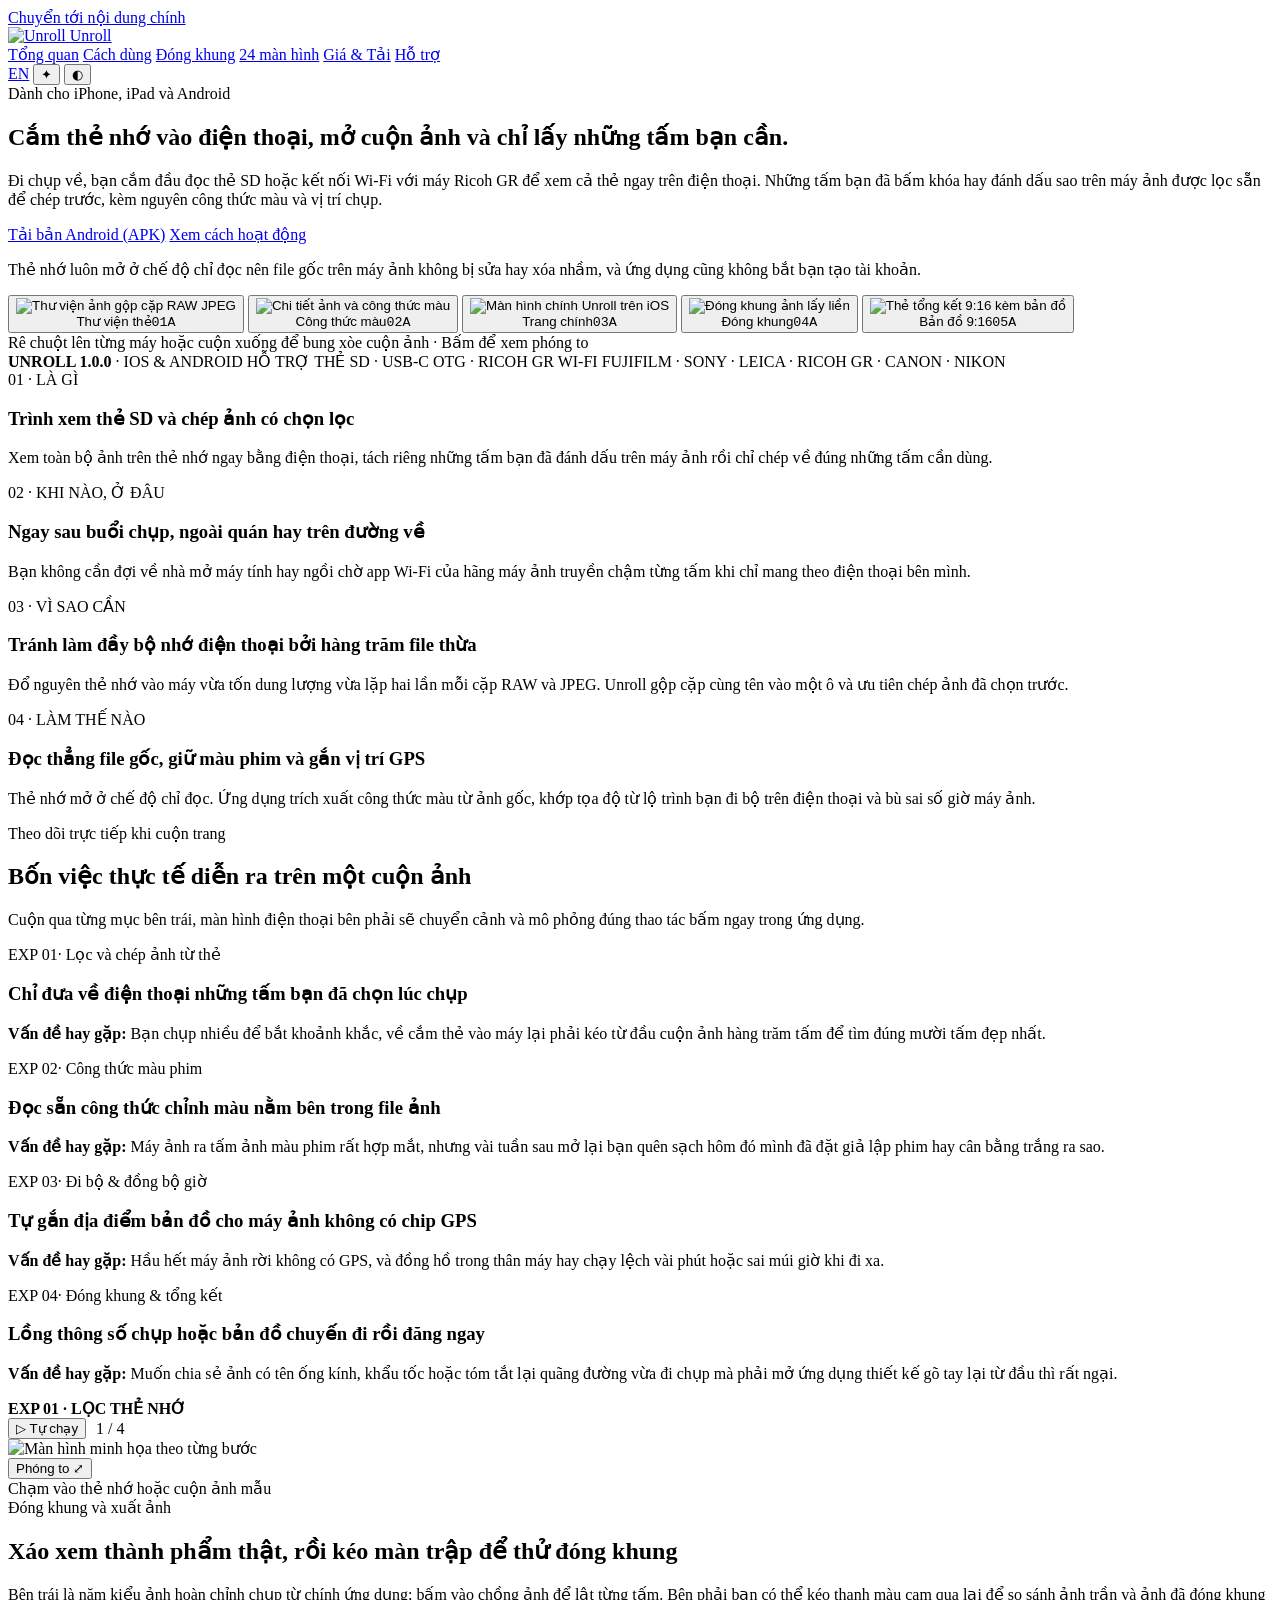
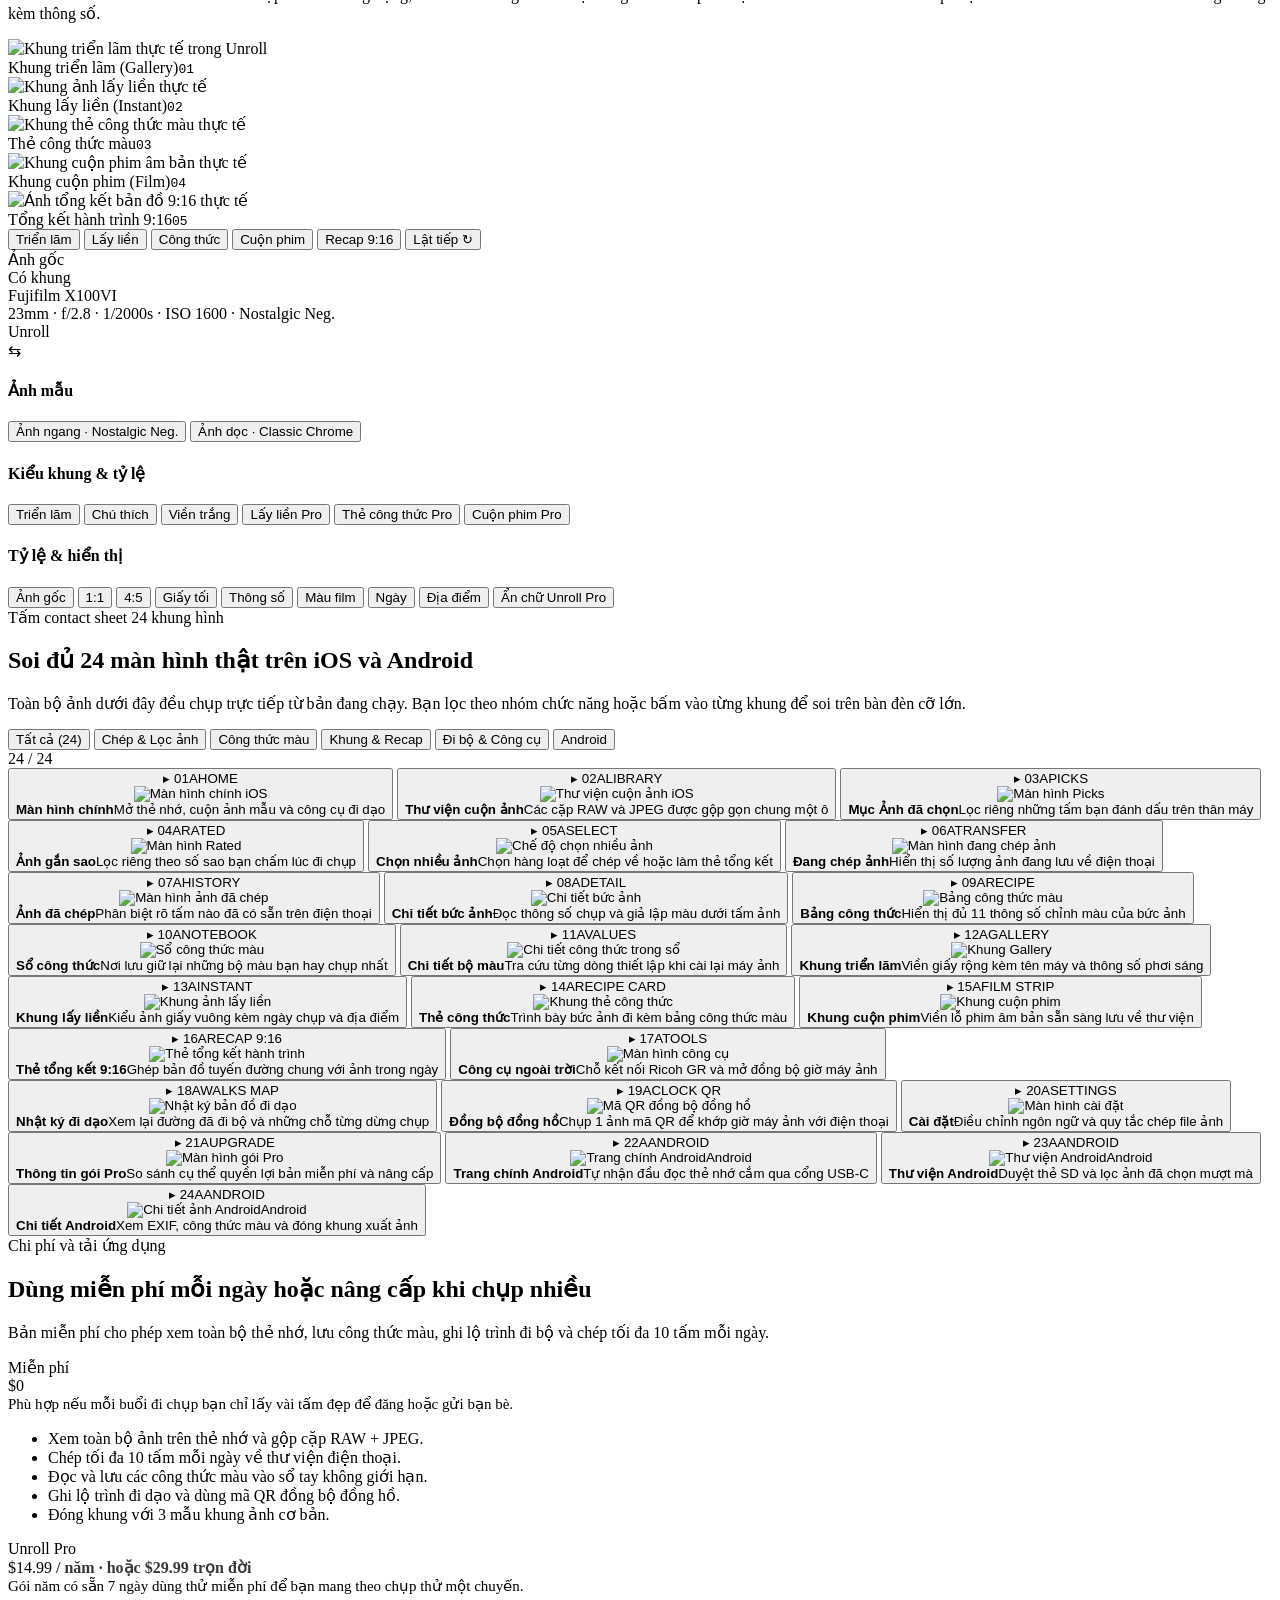
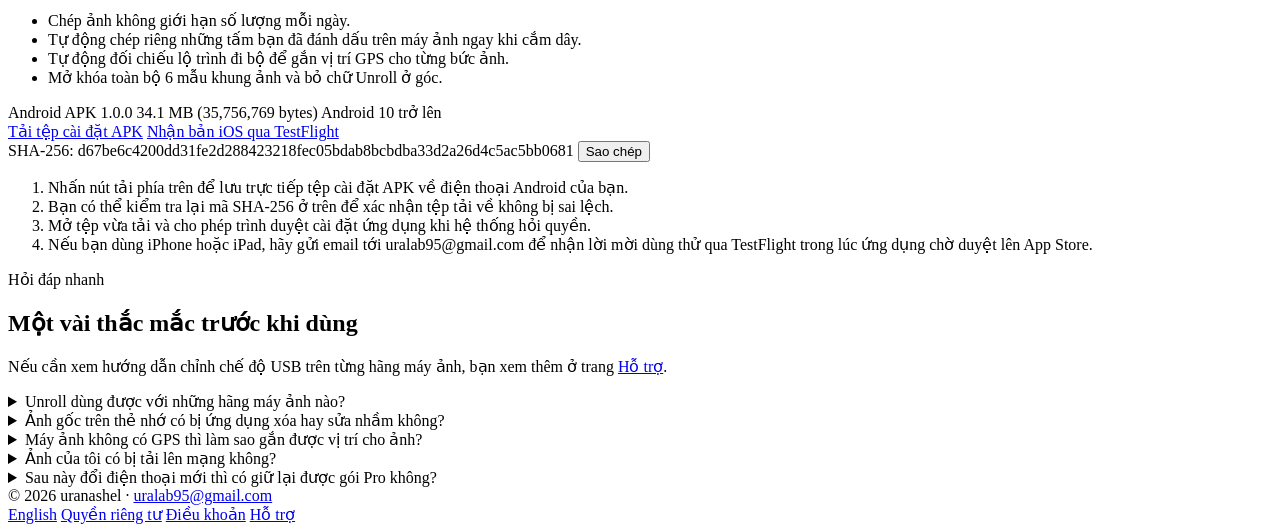
==== site/index.html @ aab26557 "Add Unroll landing site and VPS deploy script Static VI/EN landing at unroll.uranashel.com with lega" ====
<!doctype html>
<html lang="vi">
<head>
  <meta charset="utf-8">
  <meta name="viewport" content="width=device-width, initial-scale=1, viewport-fit=cover">
  <title>Unroll - Mở thẻ nhớ máy ảnh trên điện thoại và chép đúng tấm bạn cần</title>
  <meta name="description" content="Cắm đầu đọc thẻ SD hoặc nối Wi-Fi máy Ricoh GR để xem cả cuộn ảnh trên điện thoại, lọc những tấm đã đánh dấu, đọc công thức màu film, gắn GPS theo đường đi và đóng khung chia sẻ.">
  <meta property="og:title" content="Unroll - Mở thẻ nhớ máy ảnh trên điện thoại">
  <meta property="og:description" content="Xem nhanh cả thẻ nhớ, lọc đúng ảnh đã chọn trên máy ảnh, giữ công thức màu gốc, gắn GPS từ đường đi và đóng khung chia sẻ.">
  <meta property="og:type" content="website">
  <meta property="og:url" content="https://unroll.uranashel.com/">
  <meta property="og:image" content="https://unroll.uranashel.com/assets/og.png">
  <meta name="theme-color" content="#0b0b0a">
  <link rel="canonical" href="https://unroll.uranashel.com/">
  <link rel="alternate" hreflang="vi" href="https://unroll.uranashel.com/">
  <link rel="alternate" hreflang="en" href="https://unroll.uranashel.com/en/">
  <link rel="alternate" hreflang="x-default" href="https://unroll.uranashel.com/">
  <link rel="icon" href="/assets/favicon.png">
  <link rel="apple-touch-icon" href="/assets/apple-touch-icon.png">
  <link rel="stylesheet" href="/assets/site.css?v=20261116b">
</head>
<body>
  <div class="scroll-progress" aria-hidden="true"></div>
  <a class="skip" href="#main">Chuyển tới nội dung chính</a>

  <div class="darkroom-opener">
    <header class="wrap top">
      <a class="brand" href="/">
        <img src="/assets/icon.png" alt="Unroll" width="34" height="34">
        <span>Unroll</span>
      </a>
      <div class="top-right">
        <nav class="nav" aria-label="Điều hướng chính">
          <a href="#tong-quan">Tổng quan</a>
          <a href="#use-cases">Cách dùng</a>
          <a href="#khung-anh">Đóng khung</a>
          <a href="#man-hinh">24 màn hình</a>
          <a href="#gia-tai">Giá &amp; Tải</a>
          <a href="/support">Hỗ trợ</a>
        </nav>
        <a class="pill-ctrl" href="/en/" lang="en" title="English">EN</a>
        <button class="pill-ctrl" type="button" data-motion-toggle data-on-label="✦" data-off-label="⏸" aria-label="Bật hoặc giảm chuyển động" aria-pressed="false">✦</button>
        <button class="pill-ctrl" type="button" data-theme-toggle aria-label="Đổi giao diện sáng tối" aria-pressed="false">◐</button>
      </div>
    </header>

    <section class="wrap dark-hero">
      <div class="status-chip"><span class="status-dot" aria-hidden="true"></span><span>Dành cho iPhone, iPad và Android</span></div>
      <h1>Cắm thẻ nhớ vào điện thoại, mở cuộn ảnh và chỉ lấy những tấm bạn cần.</h1>
      <p class="lede">Đi chụp về, bạn cắm đầu đọc thẻ SD hoặc kết nối Wi-Fi với máy Ricoh GR để xem cả thẻ ngay trên điện thoại. Những tấm bạn đã bấm khóa hay đánh dấu sao trên máy ảnh được lọc sẵn để chép trước, kèm nguyên công thức màu và vị trí chụp.</p>
      <div class="hero-cta">
        <a class="btn btn-primary" href="/download/Unroll-1.0.0-android-preview.apk" download>Tải bản Android (APK)</a>
        <a class="btn btn-secondary" href="#use-cases">Xem cách hoạt động</a>
      </div>
      <p class="dark-note">Thẻ nhớ luôn mở ở chế độ chỉ đọc nên file gốc trên máy ảnh không bị sửa hay xóa nhầm, và ứng dụng cũng không bắt bạn tạo tài khoản.</p>

      <div class="unroll-stage" id="unroll-stage">
        <div class="unroll-fan">
          <button class="fan-card" type="button" data-slot="-2" data-screen="/assets/screens/ios-library.webp" data-title="Thư viện thẻ nhớ" data-caption="Hai file RAW và JPEG chụp cùng lúc được gộp chung vào một ô để bạn cuộn xem gọn hơn.">
            <div class="fan-screen"><img src="/assets/screens/ios-library.webp" alt="Thư viện ảnh gộp cặp RAW JPEG"></div>
            <div class="fan-foot"><span>Thư viện thẻ</span><code>01A</code></div>
          </button>
          <button class="fan-card" type="button" data-slot="-1" data-screen="/assets/screens/ios-detail.webp" data-title="Đọc công thức màu" data-caption="Mở bất kỳ bức ảnh nào lên là đọc được ngay thông số phơi sáng và giả lập màu phim đi kèm.">
            <div class="fan-screen"><img src="/assets/screens/ios-detail.webp" alt="Chi tiết ảnh và công thức màu"></div>
            <div class="fan-foot"><span>Công thức màu</span><code>02A</code></div>
          </button>
          <button class="fan-card" type="button" data-slot="0" data-screen="/assets/screens/ios-home.webp" data-title="Màn hình chính" data-caption="Nhận tự động đầu đọc thẻ vừa cắm, có sẵn cuộn ảnh mẫu để bạn bấm thử trước khi kết nối máy.">
            <div class="fan-screen"><img src="/assets/screens/ios-home.webp" alt="Màn hình chính Unroll trên iOS"></div>
            <div class="fan-foot"><span>Trang chính</span><code>03A</code></div>
          </button>
          <button class="fan-card" type="button" data-slot="1" data-screen="/assets/screens/ios-frame-instant.webp" data-title="Đóng khung chia sẻ" data-caption="Lồng tên máy ảnh, thông số chụp, ngày giờ và địa điểm vào khung ảnh giấy sạch sẽ.">
            <div class="fan-screen"><img src="/assets/screens/ios-frame-instant.webp" alt="Đóng khung ảnh lấy liền"></div>
            <div class="fan-foot"><span>Đóng khung</span><code>04A</code></div>
          </button>
          <button class="fan-card" type="button" data-slot="2" data-screen="/assets/screens/ios-recap.webp" data-title="Tổng kết đường đi" data-caption="Ghép các bức ảnh đã chọn cùng bản đồ tuyến đường bạn vừa đi bộ chụp ảnh thành tấm dọc 9:16.">
            <div class="fan-screen"><img src="/assets/screens/ios-recap.webp" alt="Thẻ tổng kết 9:16 kèm bản đồ"></div>
            <div class="fan-foot"><span>Bản đồ 9:16</span><code>05A</code></div>
          </button>
        </div>
        <div class="unroll-caption" id="unroll-caption">Rê chuột lên từng máy hoặc cuộn xuống để bung xòe cuộn ảnh · Bấm để xem phóng to</div>
      </div>
    </section>

    <div class="rebate-strip">
      <div class="sprockets moving" aria-hidden="true"></div>
      <div class="wrap rebate-row">
        <span><strong>UNROLL 1.0.0</strong> · IOS &amp; ANDROID</span>
        <span>HỖ TRỢ THẺ SD · USB-C OTG · RICOH GR WI-FI</span>
        <span>FUJIFILM · SONY · LEICA · RICOH GR · CANON · NIKON</span>
      </div>
      <div class="sprockets moving" aria-hidden="true"></div>
    </div>
  </div>

  <main id="main">
    <section class="spec-ledger" id="tong-quan">
      <div class="wrap spec-grid" data-reveal>
        <div class="spec-cell">
          <span class="spec-num">01 · LÀ GÌ</span>
          <h3>Trình xem thẻ SD và chép ảnh có chọn lọc</h3>
          <p>Xem toàn bộ ảnh trên thẻ nhớ ngay bằng điện thoại, tách riêng những tấm bạn đã đánh dấu trên máy ảnh rồi chỉ chép về đúng những tấm cần dùng.</p>
        </div>
        <div class="spec-cell">
          <span class="spec-num">02 · KHI NÀO, Ở ĐÂU</span>
          <h3>Ngay sau buổi chụp, ngoài quán hay trên đường về</h3>
          <p>Bạn không cần đợi về nhà mở máy tính hay ngồi chờ app Wi-Fi của hãng máy ảnh truyền chậm từng tấm khi chỉ mang theo điện thoại bên mình.</p>
        </div>
        <div class="spec-cell">
          <span class="spec-num">03 · VÌ SAO CẦN</span>
          <h3>Tránh làm đầy bộ nhớ điện thoại bởi hàng trăm file thừa</h3>
          <p>Đổ nguyên thẻ nhớ vào máy vừa tốn dung lượng vừa lặp hai lần mỗi cặp RAW và JPEG. Unroll gộp cặp cùng tên vào một ô và ưu tiên chép ảnh đã chọn trước.</p>
        </div>
        <div class="spec-cell">
          <span class="spec-num">04 · LÀM THẾ NÀO</span>
          <h3>Đọc thẳng file gốc, giữ màu phim và gắn vị trí GPS</h3>
          <p>Thẻ nhớ mở ở chế độ chỉ đọc. Ứng dụng trích xuất công thức màu từ ảnh gốc, khớp tọa độ từ lộ trình bạn đi bộ trên điện thoại và bù sai số giờ máy ảnh.</p>
        </div>
      </div>
    </section>

    <section class="wrap sec" id="use-cases">
      <div class="sec-head" data-reveal>
        <span class="caps">Theo dõi trực tiếp khi cuộn trang</span>
        <h2>Bốn việc thực tế diễn ra trên một cuộn ảnh</h2>
        <p>Cuộn qua từng mục bên trái, màn hình điện thoại bên phải sẽ chuyển cảnh và mô phỏng đúng thao tác bấm ngay trong ứng dụng.</p>
      </div>

      <div class="scroll-story">
        <div class="story-chapters">
          <article class="story-chapter is-active" data-chapter="0">
            <div class="chap-num"><span>EXP 01</span><span>· Lọc và chép ảnh từ thẻ</span></div>
            <h3>Chỉ đưa về điện thoại những tấm bạn đã chọn lúc chụp</h3>
            <p class="chap-pain"><strong>Vấn đề hay gặp:</strong> Bạn chụp nhiều để bắt khoảnh khắc, về cắm thẻ vào máy lại phải kéo từ đầu cuộn ảnh hàng trăm tấm để tìm đúng mười tấm đẹp nhất.</p>
            <div class="chap-steps" data-chap-steps></div>
            <div class="chap-mobile-shots" data-chap-mobile></div>
          </article>

          <article class="story-chapter" data-chapter="1">
            <div class="chap-num"><span>EXP 02</span><span>· Công thức màu phim</span></div>
            <h3>Đọc sẵn công thức chỉnh màu nằm bên trong file ảnh</h3>
            <p class="chap-pain"><strong>Vấn đề hay gặp:</strong> Máy ảnh ra tấm ảnh màu phim rất hợp mắt, nhưng vài tuần sau mở lại bạn quên sạch hôm đó mình đã đặt giả lập phim hay cân bằng trắng ra sao.</p>
            <div class="chap-steps" data-chap-steps></div>
            <div class="chap-mobile-shots" data-chap-mobile></div>
          </article>

          <article class="story-chapter" data-chapter="2">
            <div class="chap-num"><span>EXP 03</span><span>· Đi bộ &amp; đồng bộ giờ</span></div>
            <h3>Tự gắn địa điểm bản đồ cho máy ảnh không có chip GPS</h3>
            <p class="chap-pain"><strong>Vấn đề hay gặp:</strong> Hầu hết máy ảnh rời không có GPS, và đồng hồ trong thân máy hay chạy lệch vài phút hoặc sai múi giờ khi đi xa.</p>
            <div class="chap-steps" data-chap-steps></div>
            <div class="chap-mobile-shots" data-chap-mobile></div>
          </article>

          <article class="story-chapter" data-chapter="3">
            <div class="chap-num"><span>EXP 04</span><span>· Đóng khung &amp; tổng kết</span></div>
            <h3>Lồng thông số chụp hoặc bản đồ chuyến đi rồi đăng ngay</h3>
            <p class="chap-pain"><strong>Vấn đề hay gặp:</strong> Muốn chia sẻ ảnh có tên ống kính, khẩu tốc hoặc tóm tắt lại quãng đường vừa đi chụp mà phải mở ứng dụng thiết kế gõ tay lại từ đầu thì rất ngại.</p>
            <div class="chap-steps" data-chap-steps></div>
            <div class="chap-mobile-shots" data-chap-mobile></div>
          </article>
        </div>

        <aside class="story-stage-col" aria-label="Màn hình mô phỏng thao tác trực tiếp">
          <div class="story-console" id="sticky-console" data-play-label="Tự chạy" data-stop-label="Tạm dừng">
            <div class="console-top">
              <strong id="console-badge">EXP 01 · LỌC THẺ NHỚ</strong>
              <div style="display:flex;align-items:center;gap:10px">
                <button class="console-play" type="button" id="console-play" aria-pressed="false">▷ Tự chạy</button>
                <span class="num" id="console-counter">1 / 4</span>
              </div>
            </div>

            <div class="console-stage">
              <div class="loupe-tag t-left" id="callout-left"></div>
              <div class="loupe-tag t-right" id="callout-right"></div>
              <div class="phone-bezel">
                <div class="phone-screen" id="console-frame">
                  <img id="console-img" src="/assets/screens/ios-home.webp" alt="Màn hình minh họa theo từng bước" width="720" height="1565">
                  <div class="shutter-flash" id="console-shutter" aria-hidden="true"></div>
                  <div class="j-hotspot" id="console-hotspot" aria-hidden="true"></div>
                  <div class="tap-finger" id="console-tap" aria-hidden="true"></div>
                  <button class="phone-zoom-btn" type="button" id="console-zoom">Phóng to ⤢</button>
                </div>
              </div>
            </div>

            <div class="console-thumbs" id="console-thumbs"></div>
            <div class="console-hint" id="console-hint">Chạm vào thẻ nhớ hoặc cuộn ảnh mẫu</div>
          </div>
        </aside>
      </div>
    </section>

    <section class="wrap sec" id="khung-anh">
      <div class="sec-head" data-reveal>
        <span class="caps">Đóng khung và xuất ảnh</span>
        <h2>Xáo xem thành phẩm thật, rồi kéo màn trập để thử đóng khung</h2>
        <p>Bên trái là năm kiểu ảnh hoàn chỉnh chụp từ chính ứng dụng; bấm vào chồng ảnh để lật từng tấm. Bên phải bạn có thể kéo thanh màu cam qua lại để so sánh ảnh trần và ảnh đã đóng khung kèm thông số.</p>
      </div>

      <div class="print-desk" data-reveal>
        <div class="deck-stage">
          <div class="print-stack" id="print-stack" title="Bấm để lật sang tấm tiếp theo">
            <div class="print-card" data-order="0">
              <img src="/assets/screens/ios-frame.webp" alt="Khung triển lãm thực tế trong Unroll">
              <div class="print-card-cap"><span>Khung triển lãm (Gallery)</span><code>01</code></div>
            </div>
            <div class="print-card" data-order="1">
              <img src="/assets/screens/ios-frame-instant.webp" alt="Khung ảnh lấy liền thực tế">
              <div class="print-card-cap"><span>Khung lấy liền (Instant)</span><code>02</code></div>
            </div>
            <div class="print-card" data-order="2">
              <img src="/assets/screens/ios-frame-recipe.webp" alt="Khung thẻ công thức màu thực tế">
              <div class="print-card-cap"><span>Thẻ công thức màu</span><code>03</code></div>
            </div>
            <div class="print-card" data-order="3">
              <img src="/assets/screens/ios-frame-film.webp" alt="Khung cuộn phim âm bản thực tế">
              <div class="print-card-cap"><span>Khung cuộn phim (Film)</span><code>04</code></div>
            </div>
            <div class="print-card" data-order="4">
              <img src="/assets/screens/ios-recap.webp" alt="Ảnh tổng kết bản đồ 9:16 thực tế">
              <div class="print-card-cap"><span>Tổng kết hành trình 9:16</span><code>05</code></div>
            </div>
          </div>
          <div class="deck-controls">
            <button type="button" class="chip-btn" aria-pressed="true" data-deck-select="0">Triển lãm</button>
            <button type="button" class="chip-btn" aria-pressed="false" data-deck-select="1">Lấy liền</button>
            <button type="button" class="chip-btn" aria-pressed="false" data-deck-select="2">Công thức</button>
            <button type="button" class="chip-btn" aria-pressed="false" data-deck-select="3">Cuộn phim</button>
            <button type="button" class="chip-btn" aria-pressed="false" data-deck-select="4">Recap 9:16</button>
            <button type="button" class="chip-btn" id="deck-next">Lật tiếp ↻</button>
          </div>
        </div>

        <div class="wipe-bench">
          <div class="wipe-stage" id="wipe-stage">
            <div class="wipe-compare">
              <div class="frame-canvas is-raw-layer" aria-hidden="true">
                <div class="frame-photo" id="frame-photo-raw" data-scene="land"></div>
                <span class="wipe-tag is-raw">Ảnh gốc</span>
              </div>
              <div class="wipe-layer wipe-framed">
                <span class="wipe-tag is-framed">Có khung</span>
                <div class="frame-canvas" id="frame-canvas" data-style="gallery" data-ratio="fit" data-dark="false">
                  <div class="frame-photo" id="frame-photo" data-scene="land"></div>
                  <div class="frame-meta">
                    <div class="frame-camera" id="frame-cam">Fujifilm X100VI</div>
                    <div class="frame-sub" id="frame-sub">23mm · f/2.8 · 1/2000s · ISO 1600 · Nostalgic Neg.</div>
                    <div class="frame-recipe-grid" id="frame-recipe-grid"></div>
                    <div class="frame-mark" id="frame-mark">Unroll</div>
                  </div>
                </div>
              </div>
              <div class="wipe-handle" id="wipe-handle" role="slider" tabindex="0" aria-valuemin="0" aria-valuemax="100" aria-valuenow="58" aria-label="Kéo để so ảnh gốc với ảnh đã đóng khung">
                <div class="wipe-knob">⇆</div>
              </div>
            </div>
          </div>

          <div class="studio-controls">
            <div class="ctrl-group">
              <h4>Ảnh mẫu</h4>
              <div class="chip-row">
                <button type="button" class="chip-btn" aria-pressed="true" data-f-scene="land">Ảnh ngang · Nostalgic Neg.</button>
                <button type="button" class="chip-btn" aria-pressed="false" data-f-scene="port">Ảnh dọc · Classic Chrome</button>
              </div>
            </div>
            <div class="ctrl-group">
              <h4>Kiểu khung &amp; tỷ lệ</h4>
              <div class="chip-row">
                <button type="button" class="chip-btn" aria-pressed="true" data-f-style="gallery">Triển lãm</button>
                <button type="button" class="chip-btn" aria-pressed="false" data-f-style="caption">Chú thích</button>
                <button type="button" class="chip-btn" aria-pressed="false" data-f-style="minimal">Viền trắng</button>
                <button type="button" class="chip-btn" aria-pressed="false" data-f-style="polaroid">Lấy liền <span class="pro-tag">Pro</span></button>
                <button type="button" class="chip-btn" aria-pressed="false" data-f-style="recipe">Thẻ công thức <span class="pro-tag">Pro</span></button>
                <button type="button" class="chip-btn" aria-pressed="false" data-f-style="film">Cuộn phim <span class="pro-tag">Pro</span></button>
              </div>
            </div>
            <div class="ctrl-group">
              <h4>Tỷ lệ &amp; hiển thị</h4>
              <div class="chip-row">
                <button type="button" class="chip-btn" aria-pressed="true" data-f-ratio="fit">Ảnh gốc</button>
                <button type="button" class="chip-btn" aria-pressed="false" data-f-ratio="1:1">1:1</button>
                <button type="button" class="chip-btn" aria-pressed="false" data-f-ratio="4:5">4:5</button>
                <button type="button" class="chip-btn" aria-pressed="false" data-f-toggle="dark">Giấy tối</button>
                <button type="button" class="chip-btn" aria-pressed="true" data-f-toggle="exposure">Thông số</button>
                <button type="button" class="chip-btn" aria-pressed="true" data-f-toggle="recipe">Màu film</button>
                <button type="button" class="chip-btn" aria-pressed="false" data-f-toggle="date">Ngày</button>
                <button type="button" class="chip-btn" aria-pressed="false" data-f-toggle="place">Địa điểm</button>
                <button type="button" class="chip-btn" aria-pressed="false" data-f-toggle="clean">Ẩn chữ Unroll <span class="pro-tag">Pro</span></button>
              </div>
            </div>
          </div>
        </div>
      </div>
    </section>

    <section class="contact-sheet" id="man-hinh">
      <div class="wrap">
        <div class="sec-head" data-reveal>
          <span class="caps">Tấm contact sheet 24 khung hình</span>
          <h2>Soi đủ 24 màn hình thật trên iOS và Android</h2>
          <p>Toàn bộ ảnh dưới đây đều chụp trực tiếp từ bản đang chạy. Bạn lọc theo nhóm chức năng hoặc bấm vào từng khung để soi trên bàn đèn cỡ lớn.</p>
        </div>

        <div class="gallery-controls" data-reveal>
          <div class="gallery-filters" role="group" aria-label="Lọc màn hình">
            <button class="chip-btn" type="button" aria-pressed="true" data-gallery-filter="all">Tất cả (24)</button>
            <button class="chip-btn" type="button" aria-pressed="false" data-gallery-filter="import">Chép &amp; Lọc ảnh</button>
            <button class="chip-btn" type="button" aria-pressed="false" data-gallery-filter="recipe">Công thức màu</button>
            <button class="chip-btn" type="button" aria-pressed="false" data-gallery-filter="frame">Khung &amp; Recap</button>
            <button class="chip-btn" type="button" aria-pressed="false" data-gallery-filter="tools">Đi bộ &amp; Công cụ</button>
            <button class="chip-btn" type="button" aria-pressed="false" data-gallery-filter="android">Android</button>
          </div>
          <span class="gallery-count" id="gallery-count">24 / 24</span>
        </div>

        <div class="sheet-grid" data-reveal>
          <button class="gallery-item" type="button" data-cat="import" data-lightbox-src="/assets/screens/ios-home.webp" data-title="Màn hình chính trên iOS" data-caption="Mở đầu đọc thẻ nhớ đang gắn, thử trước cuộn ảnh mẫu hoặc bắt đầu ghi lộ trình đi chụp.">
            <div class="frame-rebate"><span>▸ 01A</span><span>HOME</span></div>
            <div class="gallery-thumb"><img src="/assets/screens/ios-home.webp" alt="Màn hình chính iOS" loading="lazy"></div>
            <div class="gallery-meta"><strong>Màn hình chính</strong><span>Mở thẻ nhớ, cuộn ảnh mẫu và công cụ đi dạo</span></div>
          </button>

          <button class="gallery-item" type="button" data-cat="import" data-lightbox-src="/assets/screens/ios-library.webp" data-title="Thư viện toàn bộ cuộn ảnh" data-caption="Hai file RAW và JPEG của cùng một tấm chụp được gộp chung một ô để cuộn ảnh nhìn thoáng hơn.">
            <div class="frame-rebate"><span>▸ 02A</span><span>LIBRARY</span></div>
            <div class="gallery-thumb"><img src="/assets/screens/ios-library.webp" alt="Thư viện cuộn ảnh iOS" loading="lazy"></div>
            <div class="gallery-meta"><strong>Thư viện cuộn ảnh</strong><span>Các cặp RAW và JPEG được gộp gọn chung một ô</span></div>
          </button>

          <button class="gallery-item" type="button" data-cat="import" data-lightbox-src="/assets/screens/ios-picks.webp" data-title="Mục Ảnh đã chọn (Picks)" data-caption="Gom riêng những bức ảnh bạn đã bấm khóa bảo vệ hoặc đánh dấu sao trên máy ảnh.">
            <div class="frame-rebate"><span>▸ 03A</span><span>PICKS</span></div>
            <div class="gallery-thumb"><img src="/assets/screens/ios-picks.webp" alt="Màn hình Picks" loading="lazy"></div>
            <div class="gallery-meta"><strong>Mục Ảnh đã chọn</strong><span>Lọc riêng những tấm bạn đánh dấu trên thân máy</span></div>
          </button>

          <button class="gallery-item" type="button" data-cat="import" data-lightbox-src="/assets/screens/ios-rated.webp" data-title="Mục Ảnh gắn sao (Rated)" data-caption="Xem lại những tấm có chấm điểm sao từ thân máy Fujifilm, Sony hoặc Ricoh GR.">
            <div class="frame-rebate"><span>▸ 04A</span><span>RATED</span></div>
            <div class="gallery-thumb"><img src="/assets/screens/ios-rated.webp" alt="Màn hình Rated" loading="lazy"></div>
            <div class="gallery-meta"><strong>Ảnh gắn sao</strong><span>Lọc riêng theo số sao bạn chấm lúc đi chụp</span></div>
          </button>

          <button class="gallery-item" type="button" data-cat="import" data-lightbox-src="/assets/screens/ios-select.webp" data-title="Chế độ chọn nhiều ảnh" data-caption="Đánh dấu hàng loạt những tấm đẹp để chép về máy hoặc ghép thành ảnh tổng kết có bản đồ.">
            <div class="frame-rebate"><span>▸ 05A</span><span>SELECT</span></div>
            <div class="gallery-thumb"><img src="/assets/screens/ios-select.webp" alt="Chế độ chọn nhiều ảnh" loading="lazy"></div>
            <div class="gallery-meta"><strong>Chọn nhiều ảnh</strong><span>Chọn hàng loạt để chép về hoặc làm thẻ tổng kết</span></div>
          </button>

          <button class="gallery-item" type="button" data-cat="import" data-lightbox-src="/assets/screens/ios-importing.webp" data-title="Tiến trình chép ảnh trực tiếp" data-caption="Thanh thông báo phía dưới cho biết số lượng ảnh đang truyền vào thư viện Apple Photos.">
            <div class="frame-rebate"><span>▸ 06A</span><span>TRANSFER</span></div>
            <div class="gallery-thumb"><img src="/assets/screens/ios-importing.webp" alt="Màn hình đang chép ảnh" loading="lazy"></div>
            <div class="gallery-meta"><strong>Đang chép ảnh</strong><span>Hiển thị số lượng ảnh đang lưu về điện thoại</span></div>
          </button>

          <button class="gallery-item" type="button" data-cat="import" data-lightbox-src="/assets/screens/ios-imported.webp" data-title="Mục Đã chép (Imported)" data-caption="Đánh dấu những tấm đã được chép sang điện thoại trước đó để bạn không chép trùng lần sau.">
            <div class="frame-rebate"><span>▸ 07A</span><span>HISTORY</span></div>
            <div class="gallery-thumb"><img src="/assets/screens/ios-imported.webp" alt="Màn hình ảnh đã chép" loading="lazy"></div>
            <div class="gallery-meta"><strong>Ảnh đã chép</strong><span>Phân biệt rõ tấm nào đã có sẵn trên điện thoại</span></div>
          </button>

          <button class="gallery-item" type="button" data-cat="recipe" data-lightbox-src="/assets/screens/ios-detail.webp" data-title="Chi tiết ảnh và thông số chụp" data-caption="Hiển thị đầy đủ tiêu cự, khẩu độ, tốc độ màn trập, ISO cùng tên bộ giả lập màu phim ngay dưới bức ảnh.">
            <div class="frame-rebate"><span>▸ 08A</span><span>DETAIL</span></div>
            <div class="gallery-thumb"><img src="/assets/screens/ios-detail.webp" alt="Chi tiết bức ảnh" loading="lazy"></div>
            <div class="gallery-meta"><strong>Chi tiết bức ảnh</strong><span>Đọc thông số chụp và giả lập màu dưới tấm ảnh</span></div>
          </button>

          <button class="gallery-item" type="button" data-cat="recipe" data-lightbox-src="/assets/screens/ios-recipe.webp" data-title="Bảng chi tiết công thức màu" data-caption="Liệt kê đủ 11 cài đặt chỉnh màu đọc từ file gốc như kiểu phim, độ hạt, vùng sáng tối và cân bằng trắng.">
            <div class="frame-rebate"><span>▸ 09A</span><span>RECIPE</span></div>
            <div class="gallery-thumb"><img src="/assets/screens/ios-recipe.webp" alt="Bảng công thức màu" loading="lazy"></div>
            <div class="gallery-meta"><strong>Bảng công thức</strong><span>Hiển thị đủ 11 thông số chỉnh màu của bức ảnh</span></div>
          </button>

          <button class="gallery-item" type="button" data-cat="recipe" data-lightbox-src="/assets/screens/ios-recipes-book.webp" data-title="Sổ công thức màu" data-caption="Lưu lại các công thức bạn thích vào một danh sách riêng để không bị thất lạc giữa hàng trăm ảnh cũ.">
            <div class="frame-rebate"><span>▸ 10A</span><span>NOTEBOOK</span></div>
            <div class="gallery-thumb"><img src="/assets/screens/ios-recipes-book.webp" alt="Sổ công thức màu" loading="lazy"></div>
            <div class="gallery-meta"><strong>Sổ công thức</strong><span>Nơi lưu giữ lại những bộ màu bạn hay chụp nhất</span></div>
          </button>

          <button class="gallery-item" type="button" data-cat="recipe" data-lightbox-src="/assets/screens/ios-recipe-detail.webp" data-title="Thông số một công thức đã lưu" data-caption="Mở xem rõ từng dòng cài đặt để bạn vặn lại vào mục Custom Setting trên máy ảnh khi cần.">
            <div class="frame-rebate"><span>▸ 11A</span><span>VALUES</span></div>
            <div class="gallery-thumb"><img src="/assets/screens/ios-recipe-detail.webp" alt="Chi tiết công thức trong sổ" loading="lazy"></div>
            <div class="gallery-meta"><strong>Chi tiết bộ màu</strong><span>Tra cứu từng dòng thiết lập khi cài lại máy ảnh</span></div>
          </button>

          <button class="gallery-item" type="button" data-cat="frame" data-lightbox-src="/assets/screens/ios-frame.webp" data-title="Khung Triển lãm (Gallery)" data-caption="Kiểu viền giấy trắng rộng rãi có ghi tên máy ảnh, ống kính và thông số phơi sáng gọn gàng bên dưới.">
            <div class="frame-rebate"><span>▸ 12A</span><span>GALLERY</span></div>
            <div class="gallery-thumb"><img src="/assets/screens/ios-frame.webp" alt="Khung Gallery" loading="lazy"></div>
            <div class="gallery-meta"><strong>Khung triển lãm</strong><span>Viền giấy rộng kèm tên máy và thông số phơi sáng</span></div>
          </button>

          <button class="gallery-item" type="button" data-cat="frame" data-lightbox-src="/assets/screens/ios-frame-instant.webp" data-title="Khung Ảnh lấy liền (Instant)" data-caption="Phong cách khung vuông lấy liền có dòng chữ nhỏ ghi lại ngày tháng và nơi bạn chụp tấm ảnh.">
            <div class="frame-rebate"><span>▸ 13A</span><span>INSTANT</span></div>
            <div class="gallery-thumb"><img src="/assets/screens/ios-frame-instant.webp" alt="Khung ảnh lấy liền" loading="lazy"></div>
            <div class="gallery-meta"><strong>Khung lấy liền</strong><span>Kiểu ảnh giấy vuông kèm ngày chụp và địa điểm</span></div>
          </button>

          <button class="gallery-item" type="button" data-cat="frame" data-lightbox-src="/assets/screens/ios-frame-recipe.webp" data-title="Khung Thẻ công thức" data-caption="Ghép chung bức ảnh với các thông số công thức màu ở cạnh dưới để tiện chia sẻ cho bạn bè cùng thử.">
            <div class="frame-rebate"><span>▸ 14A</span><span>RECIPE CARD</span></div>
            <div class="gallery-thumb"><img src="/assets/screens/ios-frame-recipe.webp" alt="Khung thẻ công thức" loading="lazy"></div>
            <div class="gallery-meta"><strong>Thẻ công thức</strong><span>Trình bày bức ảnh đi kèm bảng công thức màu</span></div>
          </button>

          <button class="gallery-item" type="button" data-cat="frame" data-lightbox-src="/assets/screens/ios-frame-film.webp" data-title="Khung Cuộn phim (Film Strip)" data-caption="Đóng khung nền đen với hàng lỗ phim âm bản cổ điển và lưu ra thư viện ở nhiều tỷ lệ khác nhau.">
            <div class="frame-rebate"><span>▸ 15A</span><span>FILM STRIP</span></div>
            <div class="gallery-thumb"><img src="/assets/screens/ios-frame-film.webp" alt="Khung cuộn phim" loading="lazy"></div>
            <div class="gallery-meta"><strong>Khung cuộn phim</strong><span>Viền lỗ phim âm bản sẵn sàng lưu về thư viện</span></div>
          </button>

          <button class="gallery-item" type="button" data-cat="frame" data-lightbox-src="/assets/screens/ios-recap.webp" data-title="Ảnh tổng kết chuyến đi (Recap 9:16)" data-caption="Tự động ghép các bức ảnh bạn chọn cùng bản đồ tuyến đường đã đi thành một tấm dọc để giữ làm kỷ niệm.">
            <div class="frame-rebate"><span>▸ 16A</span><span>RECAP 9:16</span></div>
            <div class="gallery-thumb"><img src="/assets/screens/ios-recap.webp" alt="Thẻ tổng kết hành trình" loading="lazy"></div>
            <div class="gallery-meta"><strong>Thẻ tổng kết 9:16</strong><span>Ghép bản đồ tuyến đường chung với ảnh trong ngày</span></div>
          </button>

          <button class="gallery-item" type="button" data-cat="tools" data-lightbox-src="/assets/screens/ios-walk-tools.webp" data-title="Công cụ ngoài trời và Ricoh GR" data-caption="Chỗ để bạn nối Wi-Fi trực tiếp vào máy ảnh Ricoh GR, bật ghi lộ trình hoặc mở đồng bộ đồng hồ.">
            <div class="frame-rebate"><span>▸ 17A</span><span>TOOLS</span></div>
            <div class="gallery-thumb"><img src="/assets/screens/ios-walk-tools.webp" alt="Màn hình công cụ" loading="lazy"></div>
            <div class="gallery-meta"><strong>Công cụ ngoài trời</strong><span>Chỗ kết nối Ricoh GR và mở đồng bộ giờ máy ảnh</span></div>
          </button>

          <button class="gallery-item" type="button" data-cat="tools" data-lightbox-src="/assets/screens/ios-walks-map.webp" data-title="Nhật ký đi bộ chụp ảnh" data-caption="Lưu lại từng buổi đi dạo cùng quãng đường, thời gian và vị trí những tấm ảnh chụp dọc đường.">
            <div class="frame-rebate"><span>▸ 18A</span><span>WALKS MAP</span></div>
            <div class="gallery-thumb"><img src="/assets/screens/ios-walks-map.webp" alt="Nhật ký bản đồ đi dạo" loading="lazy"></div>
            <div class="gallery-meta"><strong>Nhật ký đi dạo</strong><span>Xem lại đường đã đi bộ và những chỗ từng dừng chụp</span></div>
          </button>

          <button class="gallery-item" type="button" data-cat="tools" data-lightbox-src="/assets/screens/ios-clock-sync.webp" data-title="Mã QR đồng bộ đồng hồ" data-caption="Chỉ cần giơ máy ảnh chụp một tấm vào mã QR đang chạy theo giây này để ứng dụng tự bù độ lệch giờ.">
            <div class="frame-rebate"><span>▸ 19A</span><span>CLOCK QR</span></div>
            <div class="gallery-thumb"><img src="/assets/screens/ios-clock-sync.webp" alt="Mã QR đồng bộ đồng hồ" loading="lazy"></div>
            <div class="gallery-meta"><strong>Đồng bộ đồng hồ</strong><span>Chụp 1 ảnh mã QR để khớp giờ máy ảnh với điện thoại</span></div>
          </button>

          <button class="gallery-item" type="button" data-cat="tools" data-lightbox-src="/assets/screens/ios-settings.webp" data-title="Màn hình Cài đặt" data-caption="Cho phép chỉnh ngôn ngữ ứng dụng, tùy chọn lưu cặp RAW hoặc JPEG và các thiết lập GPS.">
            <div class="frame-rebate"><span>▸ 20A</span><span>SETTINGS</span></div>
            <div class="gallery-thumb"><img src="/assets/screens/ios-settings.webp" alt="Màn hình cài đặt" loading="lazy"></div>
            <div class="gallery-meta"><strong>Cài đặt</strong><span>Điều chỉnh ngôn ngữ và quy tắc chép file ảnh</span></div>
          </button>

          <button class="gallery-item" type="button" data-cat="tools" data-lightbox-src="/assets/screens/ios-paywall.webp" data-title="Thông tin bản Miễn phí và Pro" data-caption="Trình bày rõ ràng những tính năng miễn phí mỗi ngày cùng tùy chọn gói năm có 7 ngày dùng thử hoặc gói trọn đời.">
            <div class="frame-rebate"><span>▸ 21A</span><span>UPGRADE</span></div>
            <div class="gallery-thumb"><img src="/assets/screens/ios-paywall.webp" alt="Màn hình gói Pro" loading="lazy"></div>
            <div class="gallery-meta"><strong>Thông tin gói Pro</strong><span>So sánh cụ thể quyền lợi bản miễn phí và nâng cấp</span></div>
          </button>

          <button class="gallery-item" type="button" data-cat="android" data-lightbox-src="/assets/screens/android-home.webp" data-title="Màn hình chính trên Android" data-caption="Tự động nhận đầu đọc thẻ USB-C OTG ngay khi cắm vào máy và hiển thị dung lượng cuộn ảnh.">
            <div class="frame-rebate"><span>▸ 22A</span><span>ANDROID</span></div>
            <div class="gallery-thumb is-android"><img src="/assets/screens/android-home.webp" alt="Trang chính Android" loading="lazy"><span class="gallery-badge">Android</span></div>
            <div class="gallery-meta"><strong>Trang chính Android</strong><span>Tự nhận đầu đọc thẻ nhớ cắm qua cổng USB-C</span></div>
          </button>

          <button class="gallery-item" type="button" data-cat="android" data-lightbox-src="/assets/screens/android-library.webp" data-title="Thư viện ảnh trên Android" data-caption="Hiển thị cuộn ảnh mượt mà với đầy đủ các thẻ lọc Ảnh đã chọn, Gắn sao và Đã chép như bản iOS.">
            <div class="frame-rebate"><span>▸ 23A</span><span>ANDROID</span></div>
            <div class="gallery-thumb is-android"><img src="/assets/screens/android-library.webp" alt="Thư viện Android" loading="lazy"><span class="gallery-badge">Android</span></div>
            <div class="gallery-meta"><strong>Thư viện Android</strong><span>Duyệt thẻ SD và lọc ảnh đã chọn mượt mà</span></div>
          </button>

          <button class="gallery-item" type="button" data-cat="android" data-lightbox-src="/assets/screens/android-detail.webp" data-title="Chi tiết ảnh trên Android" data-caption="Xem thông số phơi sáng, đọc giả lập màu phim và đóng khung chia sẻ trực tiếp từ điện thoại Android.">
            <div class="frame-rebate"><span>▸ 24A</span><span>ANDROID</span></div>
            <div class="gallery-thumb is-android"><img src="/assets/screens/android-detail.webp" alt="Chi tiết ảnh Android" loading="lazy"><span class="gallery-badge">Android</span></div>
            <div class="gallery-meta"><strong>Chi tiết Android</strong><span>Xem EXIF, công thức màu và đóng khung xuất ảnh</span></div>
          </button>
        </div>
      </div>
    </section>

    <section class="wrap sec" id="gia-tai">
      <div class="sec-head" data-reveal>
        <span class="caps">Chi phí và tải ứng dụng</span>
        <h2>Dùng miễn phí mỗi ngày hoặc nâng cấp khi chụp nhiều</h2>
        <p>Bản miễn phí cho phép xem toàn bộ thẻ nhớ, lưu công thức màu, ghi lộ trình đi bộ và chép tối đa 10 tấm mỗi ngày.</p>
      </div>

      <div class="ledger-grid" data-reveal>
        <article class="ledger-col">
          <span class="caps">Miễn phí</span>
          <div class="ledger-price">$0</div>
          <p style="margin:0;color:var(--dim);font-size:15px;">Phù hợp nếu mỗi buổi đi chụp bạn chỉ lấy vài tấm đẹp để đăng hoặc gửi bạn bè.</p>
          <ul class="ledger-list">
            <li>Xem toàn bộ ảnh trên thẻ nhớ và gộp cặp RAW + JPEG.</li>
            <li>Chép tối đa 10 tấm mỗi ngày về thư viện điện thoại.</li>
            <li>Đọc và lưu các công thức màu vào sổ tay không giới hạn.</li>
            <li>Ghi lộ trình đi dạo và dùng mã QR đồng bộ đồng hồ.</li>
            <li>Đóng khung với 3 mẫu khung ảnh cơ bản.</li>
          </ul>
        </article>

        <article class="ledger-col is-pro">
          <span class="caps" style="color:var(--amber)">Unroll Pro</span>
          <div class="ledger-price">$14.99 <span style="font-size:16px;font-weight:700;opacity:0.78;">/ năm · hoặc $29.99 trọn đời</span></div>
          <p style="margin:0;font-size:15px;">Gói năm có sẵn 7 ngày dùng thử miễn phí để bạn mang theo chụp thử một chuyến.</p>
          <ul class="ledger-list">
            <li>Chép ảnh không giới hạn số lượng mỗi ngày.</li>
            <li>Tự động chép riêng những tấm bạn đã đánh dấu trên máy ảnh ngay khi cắm dây.</li>
            <li>Tự động đối chiếu lộ trình đi bộ để gắn vị trí GPS cho từng bức ảnh.</li>
            <li>Mở khóa toàn bộ 6 mẫu khung ảnh và bỏ chữ Unroll ở góc.</li>
          </ul>
        </article>
      </div>

      <div class="apk-bar" data-reveal>
        <div class="dl-meta">
          <span class="meta-tag ok">Android APK 1.0.0</span>
          <span class="meta-tag">34.1 MB (35,756,769 bytes)</span>
          <span class="meta-tag">Android 10 trở lên</span>
        </div>
        <div class="hero-cta" style="justify-content:flex-start;margin:0">
          <a class="btn btn-primary" href="/download/Unroll-1.0.0-android-preview.apk" download>Tải tệp cài đặt APK</a>
          <a class="btn btn-secondary" href="mailto:uralab95@gmail.com?subject=Unroll%20iOS%20TestFlight">Nhận bản iOS qua TestFlight</a>
        </div>
        <div class="sha-box">
          <span id="apk-sha">SHA-256: d67be6c4200dd31fe2d288423218fec05bdab8bcbdba33d2a26d4c5ac5bb0681</span>
          <button class="copy-btn" type="button" data-copy-text="d67be6c4200dd31fe2d288423218fec05bdab8bcbdba33d2a26d4c5ac5bb0681" data-copied-label="Đã sao chép">Sao chép</button>
        </div>
        <ol class="steps-ol">
          <li>Nhấn nút tải phía trên để lưu trực tiếp tệp cài đặt APK về điện thoại Android của bạn.</li>
          <li>Bạn có thể kiểm tra lại mã SHA-256 ở trên để xác nhận tệp tải về không bị sai lệch.</li>
          <li>Mở tệp vừa tải và cho phép trình duyệt cài đặt ứng dụng khi hệ thống hỏi quyền.</li>
          <li>Nếu bạn dùng iPhone hoặc iPad, hãy gửi email tới uralab95@gmail.com để nhận lời mời dùng thử qua TestFlight trong lúc ứng dụng chờ duyệt lên App Store.</li>
        </ol>
      </div>
    </section>

    <section class="wrap sec" id="hoi-dap">
      <div class="sec-head" data-reveal>
        <span class="caps">Hỏi đáp nhanh</span>
        <h2>Một vài thắc mắc trước khi dùng</h2>
        <p>Nếu cần xem hướng dẫn chỉnh chế độ USB trên từng hãng máy ảnh, bạn xem thêm ở trang <a href="/support">Hỗ trợ</a>.</p>
      </div>

      <div class="faq" data-reveal>
        <details>
          <summary>Unroll dùng được với những hãng máy ảnh nào?</summary>
          <p>Ứng dụng đọc được hầu hết thẻ nhớ SD, microSD hoặc đầu đọc gắn cổng USB-C và Lightning từ máy Fujifilm, Sony, Leica, Ricoh GR, Canon hay Nikon. Riêng dòng máy Ricoh GR có thêm kết nối thẳng qua Wi-Fi phát từ thân máy.</p>
        </details>
        <details>
          <summary>Ảnh gốc trên thẻ nhớ có bị ứng dụng xóa hay sửa nhầm không?</summary>
          <p>Không. Mọi thẻ nhớ ngoài đều được mở ở chế độ chỉ đọc nên ứng dụng chỉ lấy bản sao những tấm bạn chọn về điện thoại, không bao giờ xóa hoặc ghi đè lên thẻ nhớ.</p>
        </details>
        <details>
          <summary>Máy ảnh không có GPS thì làm sao gắn được vị trí cho ảnh?</summary>
          <p>Lúc đi bộ chụp ảnh, bạn mở Unroll bật ghi lộ trình trên điện thoại. Đến lúc cắm thẻ chép ảnh về, ứng dụng tự đối chiếu giờ chụp của từng tấm với con đường bạn đã đi qua, kể cả trường hợp máy ảnh lệch giờ nếu bạn có chụp trước một tấm vào mã QR đồng bộ đồng hồ.</p>
        </details>
        <details>
          <summary>Ảnh của tôi có bị tải lên mạng không?</summary>
          <p>Không. Toàn bộ việc xem thẻ nhớ, đọc công thức màu, gắn vị trí GPS và đóng khung ảnh đều chạy ngay trên điện thoại của bạn. Chi tiết kỹ thuật có ghi rõ trong <a href="/privacy">Chính sách quyền riêng tư</a>.</p>
        </details>
        <details>
          <summary>Sau này đổi điện thoại mới thì có giữ lại được gói Pro không?</summary>
          <p>Có. Bạn chỉ cần đăng nhập đúng Apple ID hoặc tài khoản Google Play đã mua trên cùng hệ điều hành, rồi bấm nút Khôi phục giao dịch trong phần Cài đặt của ứng dụng.</p>
        </details>
      </div>
    </section>
  </main>

  <footer class="wrap">
    <span>© 2026 uranashel · <a href="mailto:uralab95@gmail.com">uralab95@gmail.com</a></span>
    <nav aria-label="Liên kết chân trang">
      <a href="/en/">English</a>
      <a href="/privacy">Quyền riêng tư</a>
      <a href="/terms">Điều khoản</a>
      <a href="/support">Hỗ trợ</a>
    </nav>
  </footer>

  <dialog class="lightbox" id="lightbox" aria-label="Xem ảnh màn hình phóng to">
    <div class="lb-shell">
      <button type="button" class="lb-nav prev" data-lb-prev aria-label="Ảnh trước">‹</button>
      <div class="lb-stage">
        <div class="lb-top">
          <span class="lb-count" id="lb-count">1 / 24</span>
          <button type="button" class="lb-close" data-lb-close aria-label="Đóng">Đóng</button>
        </div>
        <div class="lb-img-wrap">
          <img id="lb-img" src="/assets/screens/ios-home.webp" alt="Ảnh chụp màn hình Unroll">
        </div>
        <div class="lb-caption">
          <strong id="lb-title">Màn hình chính</strong>
          <p id="lb-cap"></p>
        </div>
      </div>
      <button type="button" class="lb-nav next" data-lb-next aria-label="Ảnh sau">›</button>
    </div>
  </dialog>

  <script type="application/json" id="usecases-data">
  [
    {
      "badge": "EXP 01 · LỌC THẺ NHỚ",
      "calloutLeft": { "k": "ĐÃ ĐÁNH DẤU", "v": "Tách riêng nhóm Picks" },
      "calloutRight": { "k": "GỘP CẶP", "v": "RAW + JPEG chung 1 ô" },
      "steps": [
        {
          "title": "Cắm đầu đọc thẻ vào điện thoại và mở cuộn ảnh",
          "detail": "Trang chính nhận thẻ nhớ vừa cắm (hoặc cho phép bạn mở thử cuộn ảnh mẫu để làm quen thao tác).",
          "img": "/assets/screens/ios-home.webp",
          "alt": "Màn hình chính iOS",
          "platform": "ios",
          "hint": "Chạm vào đầu đọc thẻ hoặc cuộn ảnh mẫu trên trang chính",
          "hotspot": { "left": 8, "top": 50, "width": 84, "height": 8 }
        },
        {
          "title": "Chuyển qua mục Ảnh đã chọn (Picks)",
          "detail": "Cặp RAW và JPEG được gom gọn thành một ô, còn những tấm bạn bấm khóa hoặc gắn sao trên máy ảnh được lọc sẵn vào đây.",
          "img": "/assets/screens/ios-library.webp",
          "alt": "Thư viện cuộn ảnh với các thẻ lọc ở phía trên",
          "platform": "ios",
          "hint": "Chạm vào thẻ Picks để tách riêng những tấm bạn đã đánh dấu",
          "hotspot": { "left": 18, "top": 20, "width": 17, "height": 5 }
        },
        {
          "title": "Chép nhóm ảnh đã chọn chỉ với một chạm",
          "detail": "Bạn bấm nút Import picks ở góc dưới để chép toàn bộ những tấm vừa đánh dấu về điện thoại ngay lập tức.",
          "img": "/assets/screens/ios-picks.webp",
          "alt": "Danh sách Picks và nút chép nhanh",
          "platform": "ios",
          "hint": "Bấm nút Import picks ở góc dưới bên trái",
          "hotspot": { "left": 5, "top": 89, "width": 44, "height": 7 }
        },
        {
          "title": "Theo dõi tiến độ truyền trực tiếp",
          "detail": "Thanh thông báo phía dưới báo rõ số tấm đang lưu về thư viện và ghi nhớ lại để tránh chép lặp ở lần cắm thẻ sau.",
          "img": "/assets/screens/ios-importing.webp",
          "alt": "Thanh trạng thái đang chép ảnh",
          "platform": "ios",
          "hint": "Số ảnh đã lưu được cập nhật trực tiếp ngay trên thanh tiến trình",
          "hotspot": { "left": 5, "top": 78, "width": 90, "height": 11 }
        }
      ]
    },
    {
      "badge": "EXP 02 · CÔNG THỨC MÀU",
      "calloutLeft": { "k": "GIẢ LẬP PHIM", "v": "Nostalgic Neg. từ file gốc" },
      "calloutRight": { "k": "ĐẦY ĐỦ", "v": "11 thông số chỉnh màu" },
      "steps": [
        {
          "title": "Mở chi tiết bức ảnh vừa chụp",
          "detail": "Ngay bên dưới tấm ảnh có ghi đầy đủ tiêu cự, khẩu độ, tốc độ, ISO và tên bộ màu giả lập phim được đọc từ file gốc.",
          "img": "/assets/screens/ios-detail.webp",
          "alt": "Chi tiết ảnh và thanh công thức màu",
          "platform": "ios",
          "hint": "Chạm vào mục Recipe ngay dưới bức ảnh",
          "hotspot": { "left": 4, "top": 79, "width": 92, "height": 6 }
        },
        {
          "title": "Xem toàn bộ các thông số chỉnh màu",
          "detail": "Bảng mở rộng hiển thị đủ 11 cài đặt từ giả lập phim, hiệu ứng hạt, độ tương phản vùng sáng tối cho đến độ lệch cân bằng trắng.",
          "img": "/assets/screens/ios-recipe.webp",
          "alt": "Bảng thông số 11 dòng cài đặt màu",
          "platform": "ios",
          "hint": "Tất cả thông số màu được đọc tự động từ file ảnh",
          "hotspot": { "left": 4, "top": 43, "width": 92, "height": 35 }
        },
        {
          "title": "Cất công thức hay dùng vào sổ tay riêng",
          "detail": "Các bộ màu bạn thích sẽ nằm gọn trong Sổ công thức thay vì lẫn đâu đó trong hàng trăm thư mục ảnh cũ.",
          "img": "/assets/screens/ios-recipes-book.webp",
          "alt": "Danh sách công thức màu trong sổ tay",
          "platform": "ios",
          "hint": "Chọn bất kỳ bộ màu nào đã lưu trong sổ tay",
          "hotspot": { "left": 4, "top": 15, "width": 92, "height": 12 }
        },
        {
          "title": "Mở lại khi muốn chỉnh lại máy ảnh",
          "detail": "Mỗi công thức lưu rõ từng dòng thiết lập để lần sau ra đường bạn chỉ việc nhìn theo và vặn lại vào máy ảnh.",
          "img": "/assets/screens/ios-recipe-detail.webp",
          "alt": "Chi tiết công thức trong sổ tay",
          "platform": "ios",
          "hint": "Danh sách từng dòng cài đặt giúp bạn chỉnh lại máy dễ dàng",
          "hotspot": { "left": 4, "top": 27, "width": 92, "height": 58 }
        }
      ]
    },
    {
      "badge": "EXP 03 · ĐI BỘ & CÂN GIỜ",
      "calloutLeft": { "k": "ĐỒNG BỘ GIỜ", "v": "Chụp 1 ảnh mã QR" },
      "calloutRight": { "k": "GẮN VỊ TRÍ", "v": "Khớp từ đường đi bộ" },
      "steps": [
        {
          "title": "Bật ghi lộ trình ngay lúc bắt đầu đi chụp",
          "detail": "Từ màn hình chính, bạn nhấn vào biểu tượng đi bộ để điện thoại tự lưu tuyến đường và thời gian di chuyển.",
          "img": "/assets/screens/ios-home.webp",
          "alt": "Nút bắt đầu ghi lộ trình ở góc dưới phải",
          "platform": "ios",
          "hint": "Chạm vào biểu tượng ở góc dưới bên phải trước khi đi chụp",
          "hotspot": { "left": 74, "top": 88, "width": 16, "height": 8 }
        },
        {
          "title": "Mở công cụ đồng bộ giờ hoặc Wi-Fi Ricoh GR",
          "detail": "Trong trang công cụ, bạn có thể nối thẳng Wi-Fi tới máy Ricoh GR hoặc mở màn hình căn lại giờ máy ảnh.",
          "img": "/assets/screens/ios-walk-tools.webp",
          "alt": "Màn hình công cụ đi chụp",
          "platform": "ios",
          "hint": "Mở mục Clock sync nếu đồng hồ trên máy ảnh bị sai giờ",
          "hotspot": { "left": 51, "top": 33, "width": 45, "height": 12 }
        },
        {
          "title": "Chụp một tấm vào mã QR giờ chuẩn",
          "detail": "Nếu máy ảnh bị chạy chậm hoặc lệch múi giờ, bạn chỉ cần chụp một tấm vào mã QR đang chạy giờ này để Unroll tự bù đúng độ lệch.",
          "img": "/assets/screens/ios-clock-sync.webp",
          "alt": "Mã QR đồng bộ đồng hồ chạy theo giây",
          "platform": "ios",
          "hint": "Dùng máy ảnh chụp một tấm vào mã QR này để khớp thời gian",
          "hotspot": { "left": 16, "top": 26, "width": 68, "height": 37 }
        },
        {
          "title": "Xem lại bản đồ đường đi và điểm chụp",
          "detail": "Sau buổi chụp, mọi cung đường đã đi cùng vị trí các bức ảnh chụp dọc đường được lưu lại ngay trên điện thoại của bạn.",
          "img": "/assets/screens/ios-walks-map.webp",
          "alt": "Bản đồ lưu lại các buổi đi bộ chụp ảnh",
          "platform": "ios",
          "hint": "Toàn bộ tuyến đường và điểm dừng chân hiển thị rõ trên bản đồ",
          "hotspot": { "left": 4, "top": 22, "width": 92, "height": 22 }
        }
      ]
    },
    {
      "badge": "EXP 04 · ĐÓNG KHUNG & RECAP",
      "calloutLeft": { "k": "6 KIỂU KHUNG", "v": "Triển lãm tới Cuộn phim" },
      "calloutRight": { "k": "RECAP 9:16", "v": "Ghép bản đồ chuyến đi" },
      "steps": [
        {
          "title": "Chọn vài tấm đẹp nhất trong buổi chụp",
          "detail": "Bật chế độ chọn nhiều ảnh, đánh dấu các khoảnh khắc bạn ưng ý rồi chạm nút Recap ở cạnh dưới.",
          "img": "/assets/screens/ios-select.webp",
          "alt": "Chế độ chọn nhiều ảnh và nút Recap",
          "platform": "ios",
          "hint": "Chọn những tấm ảnh đẹp nhất rồi chạm vào nút Recap",
          "hotspot": { "left": 42, "top": 89, "width": 23, "height": 7 }
        },
        {
          "title": "Ghép bản đồ đường đi với bộ ảnh",
          "detail": "Ứng dụng tự sắp xếp tuyến đường bạn vừa đi chung với các tấm ảnh đã chọn thành một tấm ảnh dọc 9:16 sạch sẽ.",
          "img": "/assets/screens/ios-recap.webp",
          "alt": "Ảnh tổng kết dọc gồm bản đồ và lưới ảnh",
          "platform": "ios",
          "hint": "Bản đồ lộ trình và lưới ảnh tự căn chỉnh trong một khung 9:16",
          "hotspot": { "left": 16, "top": 16, "width": 68, "height": 52 }
        },
        {
          "title": "Thử nhiều kiểu khung và thẻ công thức",
          "detail": "Với từng bức ảnh riêng lẻ, bạn có thể đổi qua lại giữa khung triển lãm, khung lấy liền, thẻ công thức màu hay cuộn phim.",
          "img": "/assets/screens/ios-frame-recipe.webp",
          "alt": "Thanh chọn các kiểu khung ảnh",
          "platform": "ios",
          "hint": "Chọn kiểu khung phù hợp ngay ở hàng nút bên dưới bức ảnh",
          "hotspot": { "left": 3, "top": 80, "width": 94, "height": 5 }
        },
        {
          "title": "Lưu ảnh hoàn chỉnh về thư viện điện thoại",
          "detail": "Chọn xong tỷ lệ xuất và thông tin muốn hiện, bạn chỉ cần chạm nút Save ở góc trên là ảnh được lưu sắc nét vào máy.",
          "img": "/assets/screens/ios-frame-film.webp",
          "alt": "Khung cuộn phim với nút Save ở góc trên",
          "platform": "ios",
          "hint": "Nhấn nút Save ở góc trên bên phải để lưu vào điện thoại",
          "hotspot": { "left": 68, "top": 7, "width": 28, "height": 5 }
        }
      ]
    }
  ]
  </script>

  <script src="/assets/app.js?v=20261116b" defer></script>
</body>
</html>
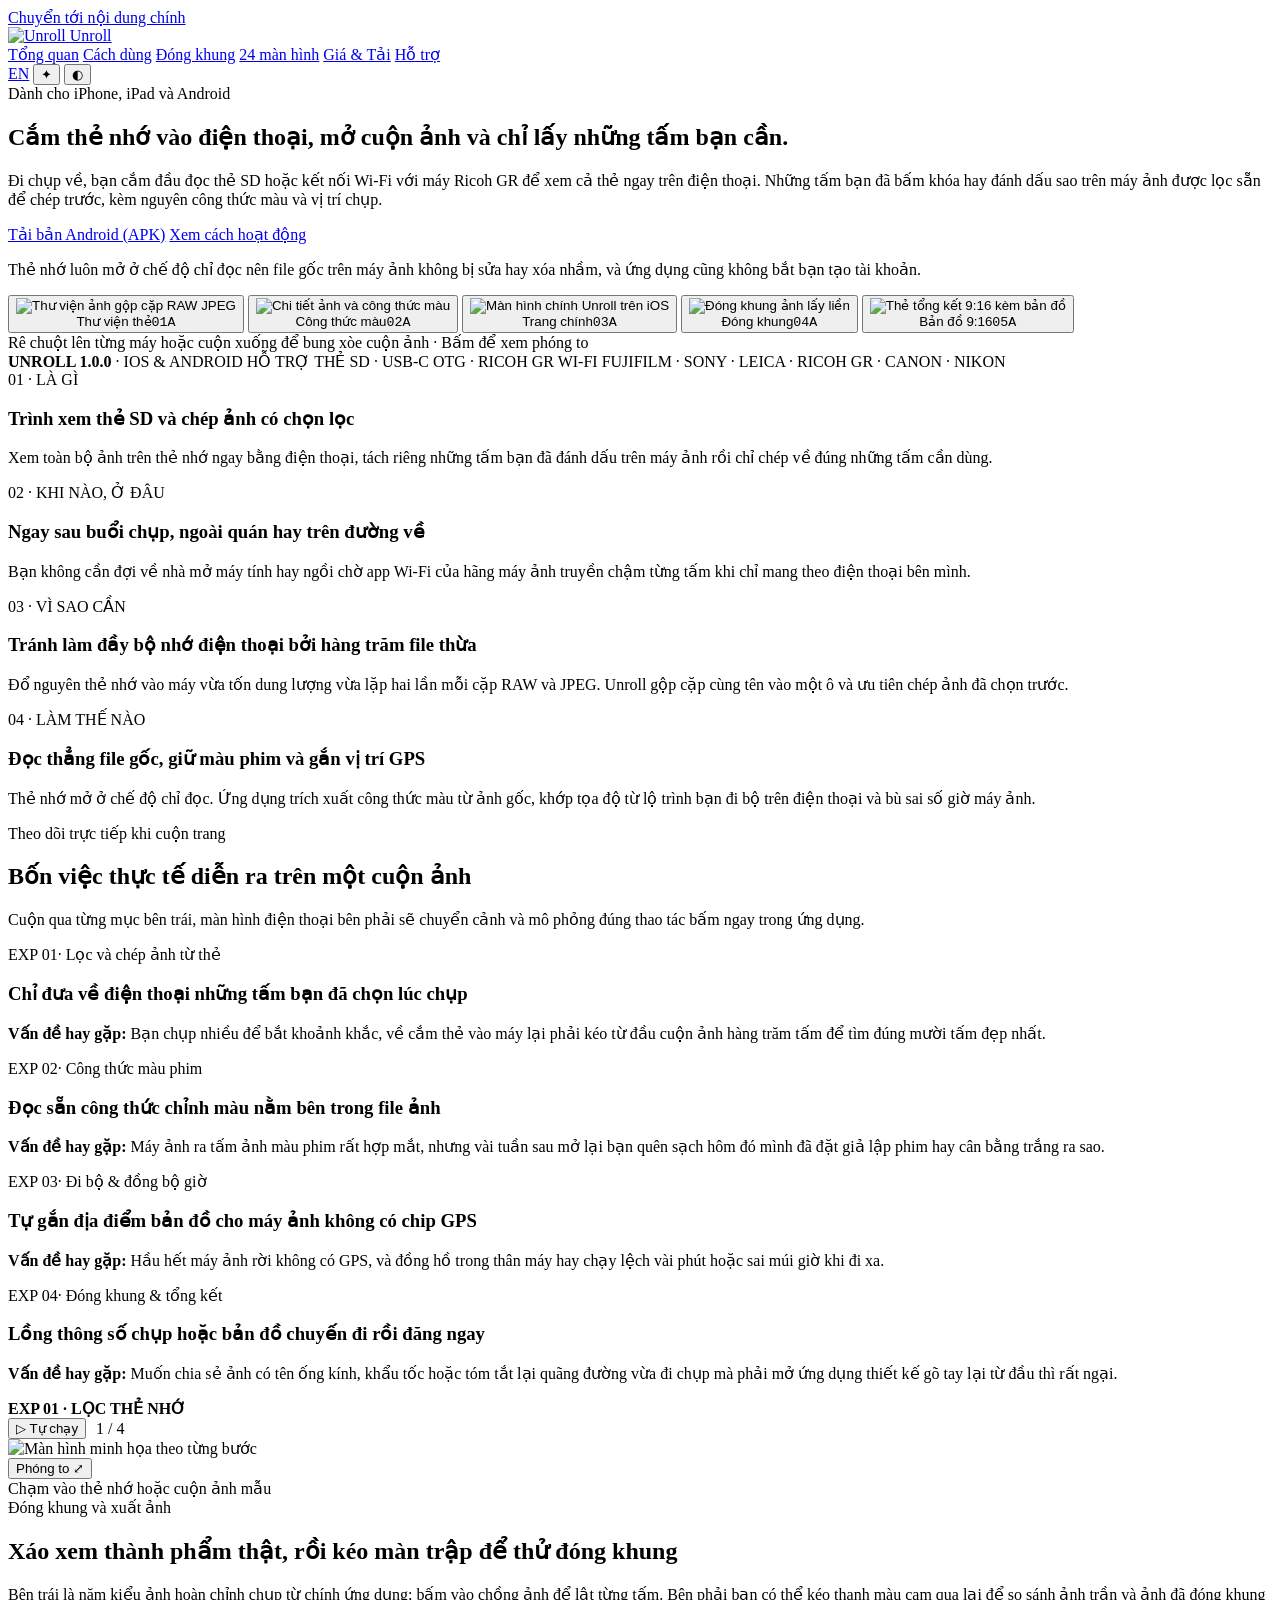
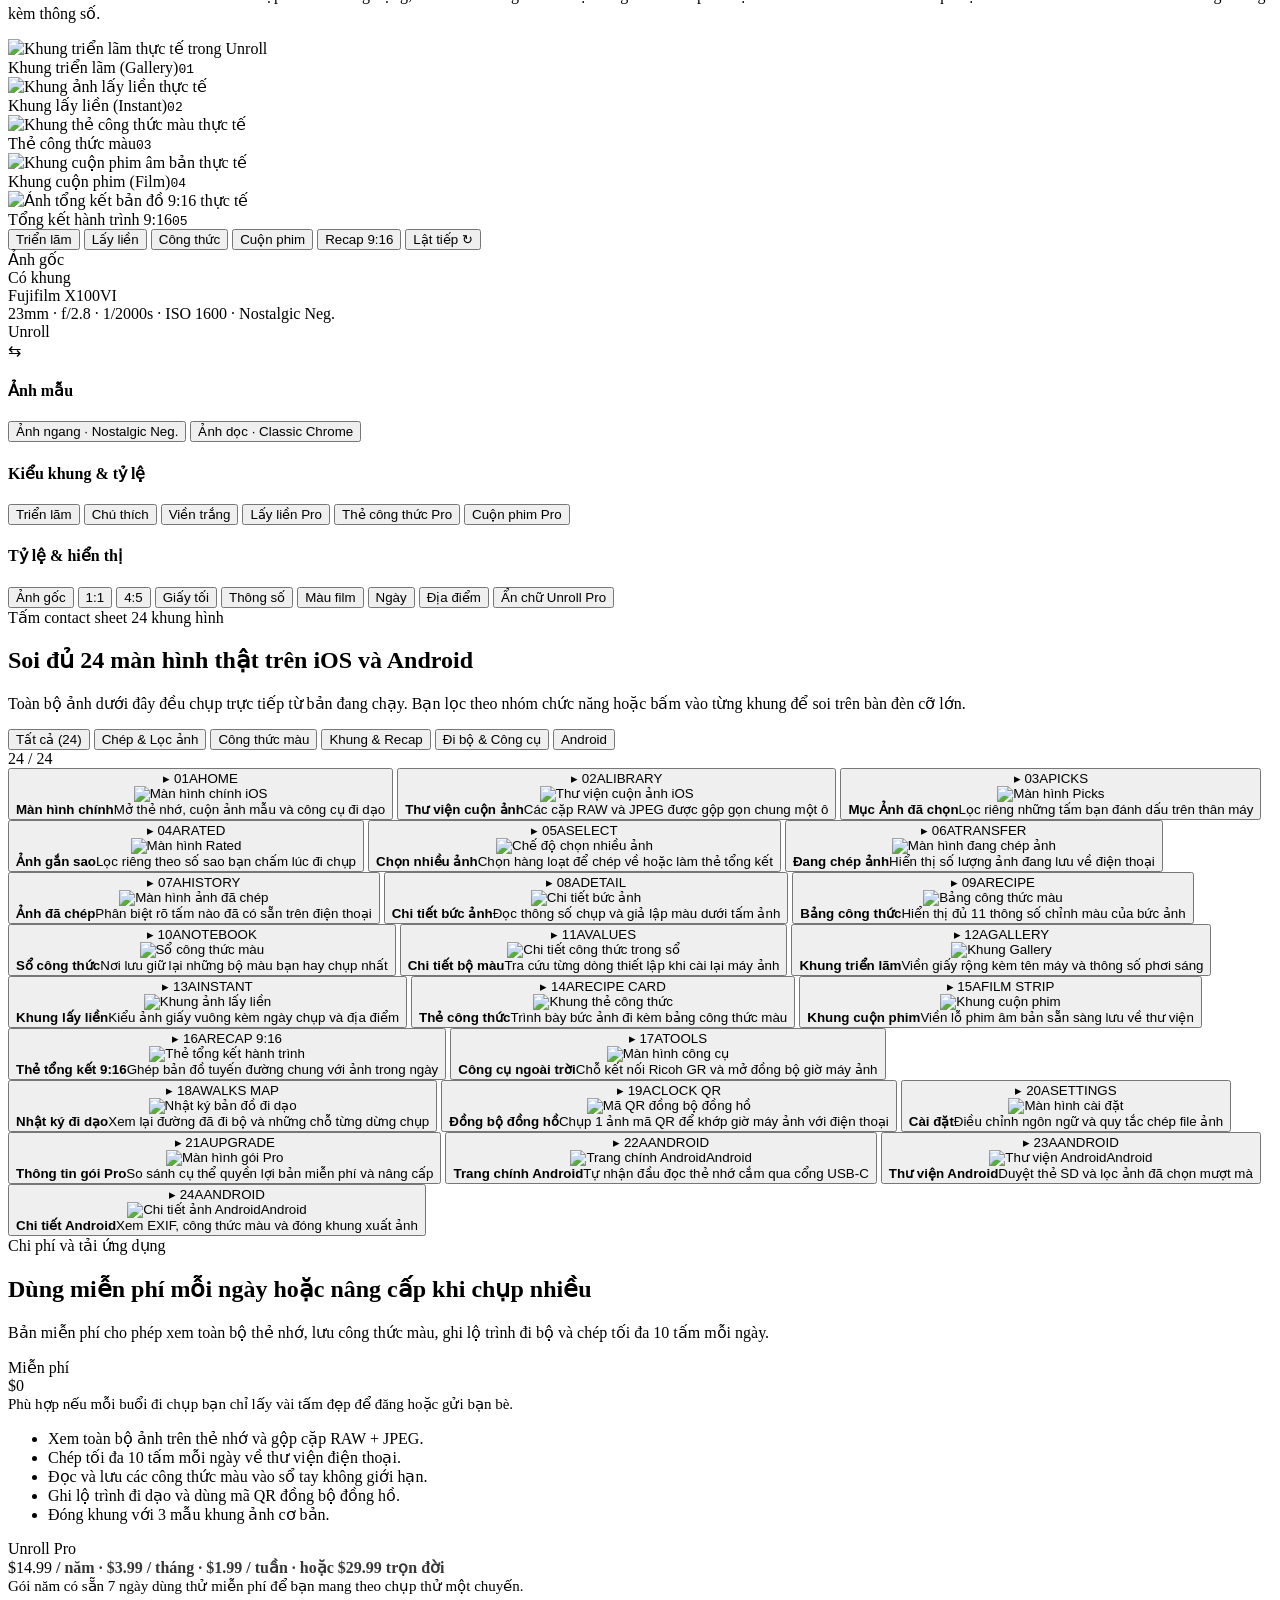
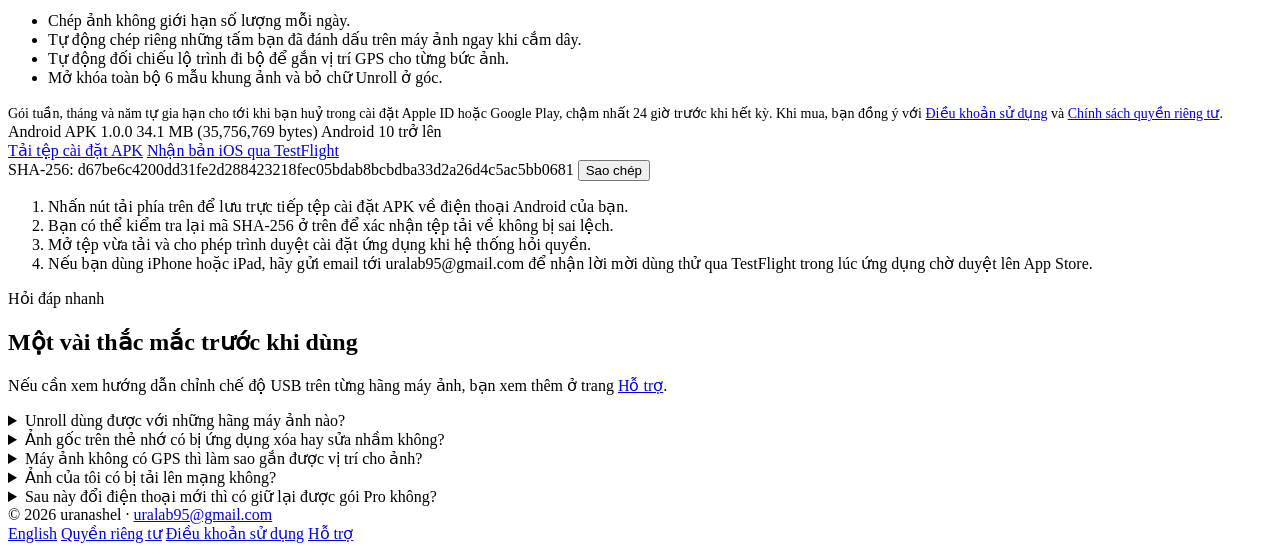
==== commit 7980d2ef: "Landing: list all four Pro plans; Terms of Use and Privacy next to pricing Co-Authored-By: Claude Op" ====
--- a/site/index.html
+++ b/site/index.html
@@ -486,7 +486,7 @@
 
         <article class="ledger-col is-pro">
           <span class="caps" style="color:var(--amber)">Unroll Pro</span>
-          <div class="ledger-price">$14.99 <span style="font-size:16px;font-weight:700;opacity:0.78;">/ năm · hoặc $29.99 trọn đời</span></div>
+          <div class="ledger-price">$14.99 <span style="font-size:16px;font-weight:700;opacity:0.78;">/ năm · $3.99 / tháng · $1.99 / tuần · hoặc $29.99 trọn đời</span></div>
           <p style="margin:0;font-size:15px;">Gói năm có sẵn 7 ngày dùng thử miễn phí để bạn mang theo chụp thử một chuyến.</p>
           <ul class="ledger-list">
             <li>Chép ảnh không giới hạn số lượng mỗi ngày.</li>
@@ -496,6 +496,8 @@
           </ul>
         </article>
       </div>
+
+      <p class="legal-note" style="margin:18px 0 0;color:var(--dim);font-size:14px;">Gói tuần, tháng và năm tự gia hạn cho tới khi bạn huỷ trong cài đặt Apple ID hoặc Google Play, chậm nhất 24 giờ trước khi hết kỳ. Khi mua, bạn đồng ý với <a href="/terms">Điều khoản sử dụng</a> và <a href="/privacy">Chính sách quyền riêng tư</a>.</p>
 
       <div class="apk-bar" data-reveal>
         <div class="dl-meta">
@@ -557,7 +559,7 @@
     <nav aria-label="Liên kết chân trang">
       <a href="/en/">English</a>
       <a href="/privacy">Quyền riêng tư</a>
-      <a href="/terms">Điều khoản</a>
+      <a href="/terms">Điều khoản sử dụng</a>
       <a href="/support">Hỗ trợ</a>
     </nav>
   </footer>
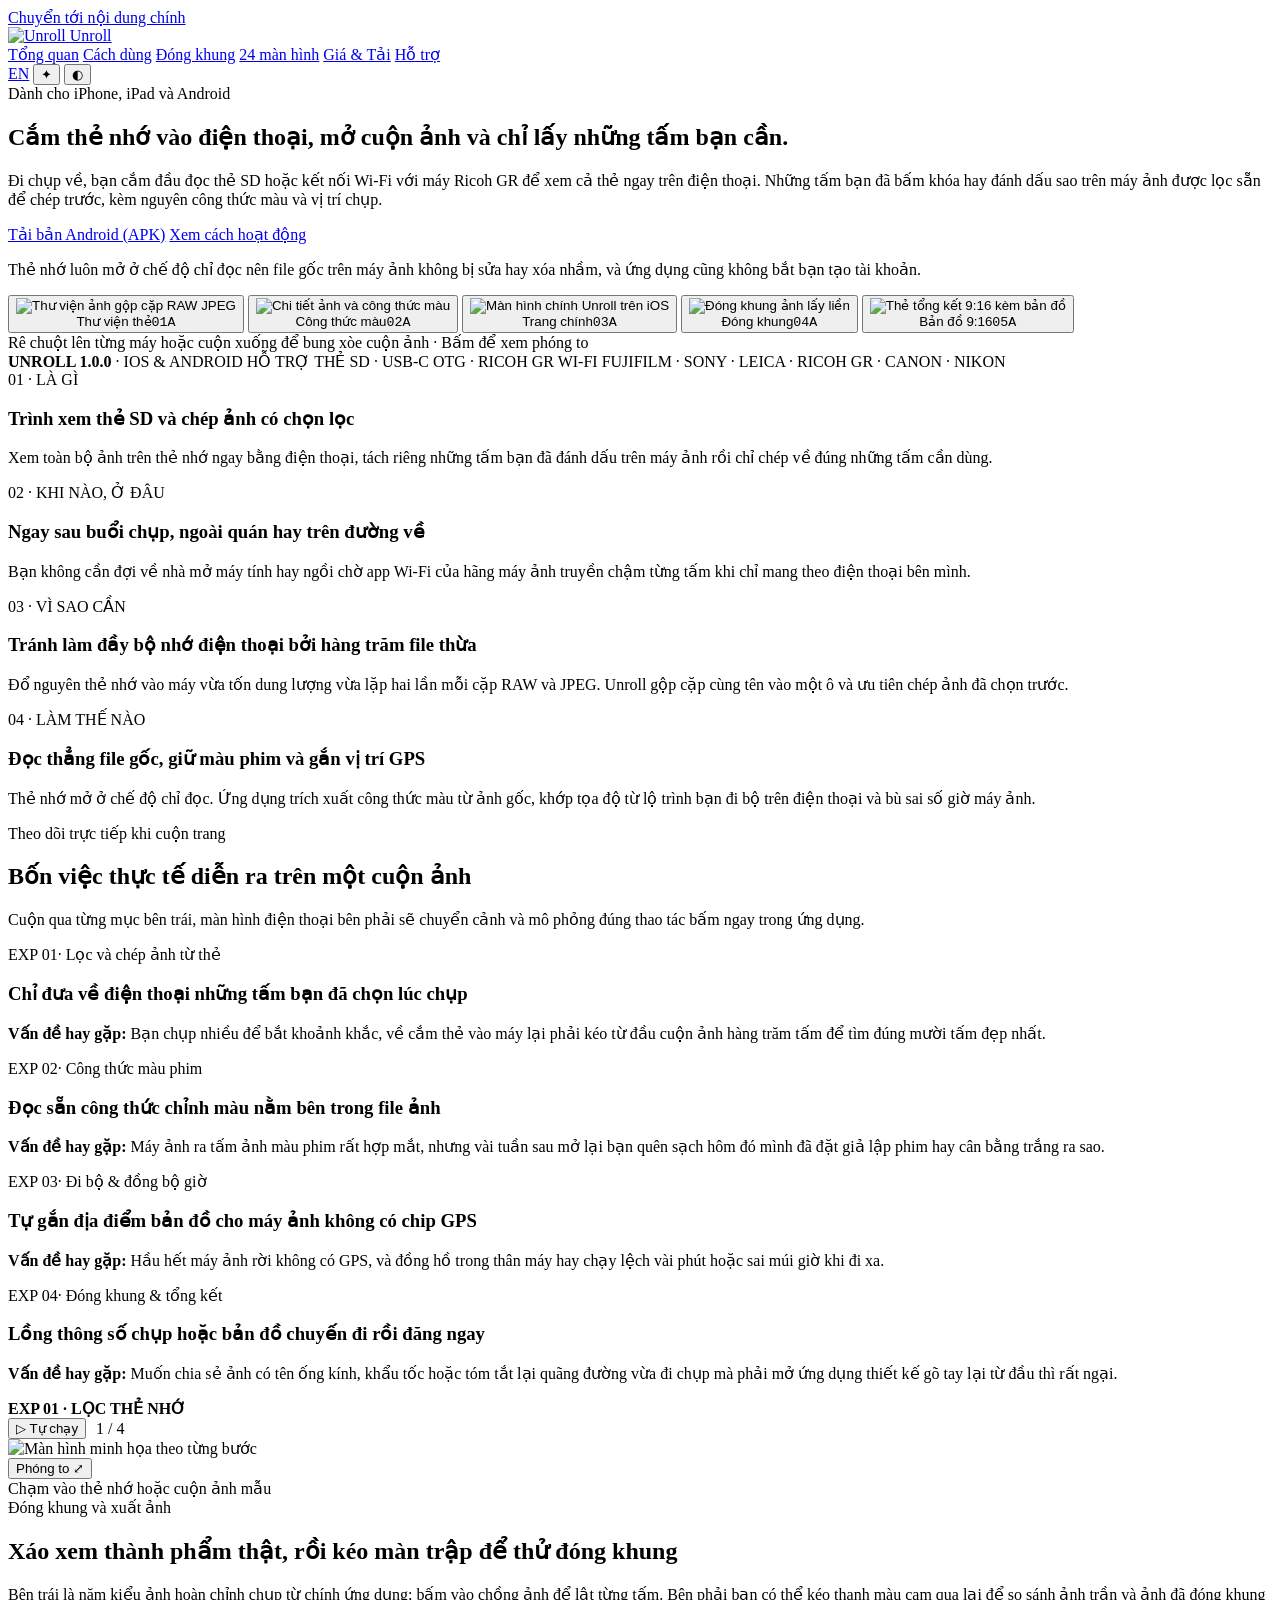
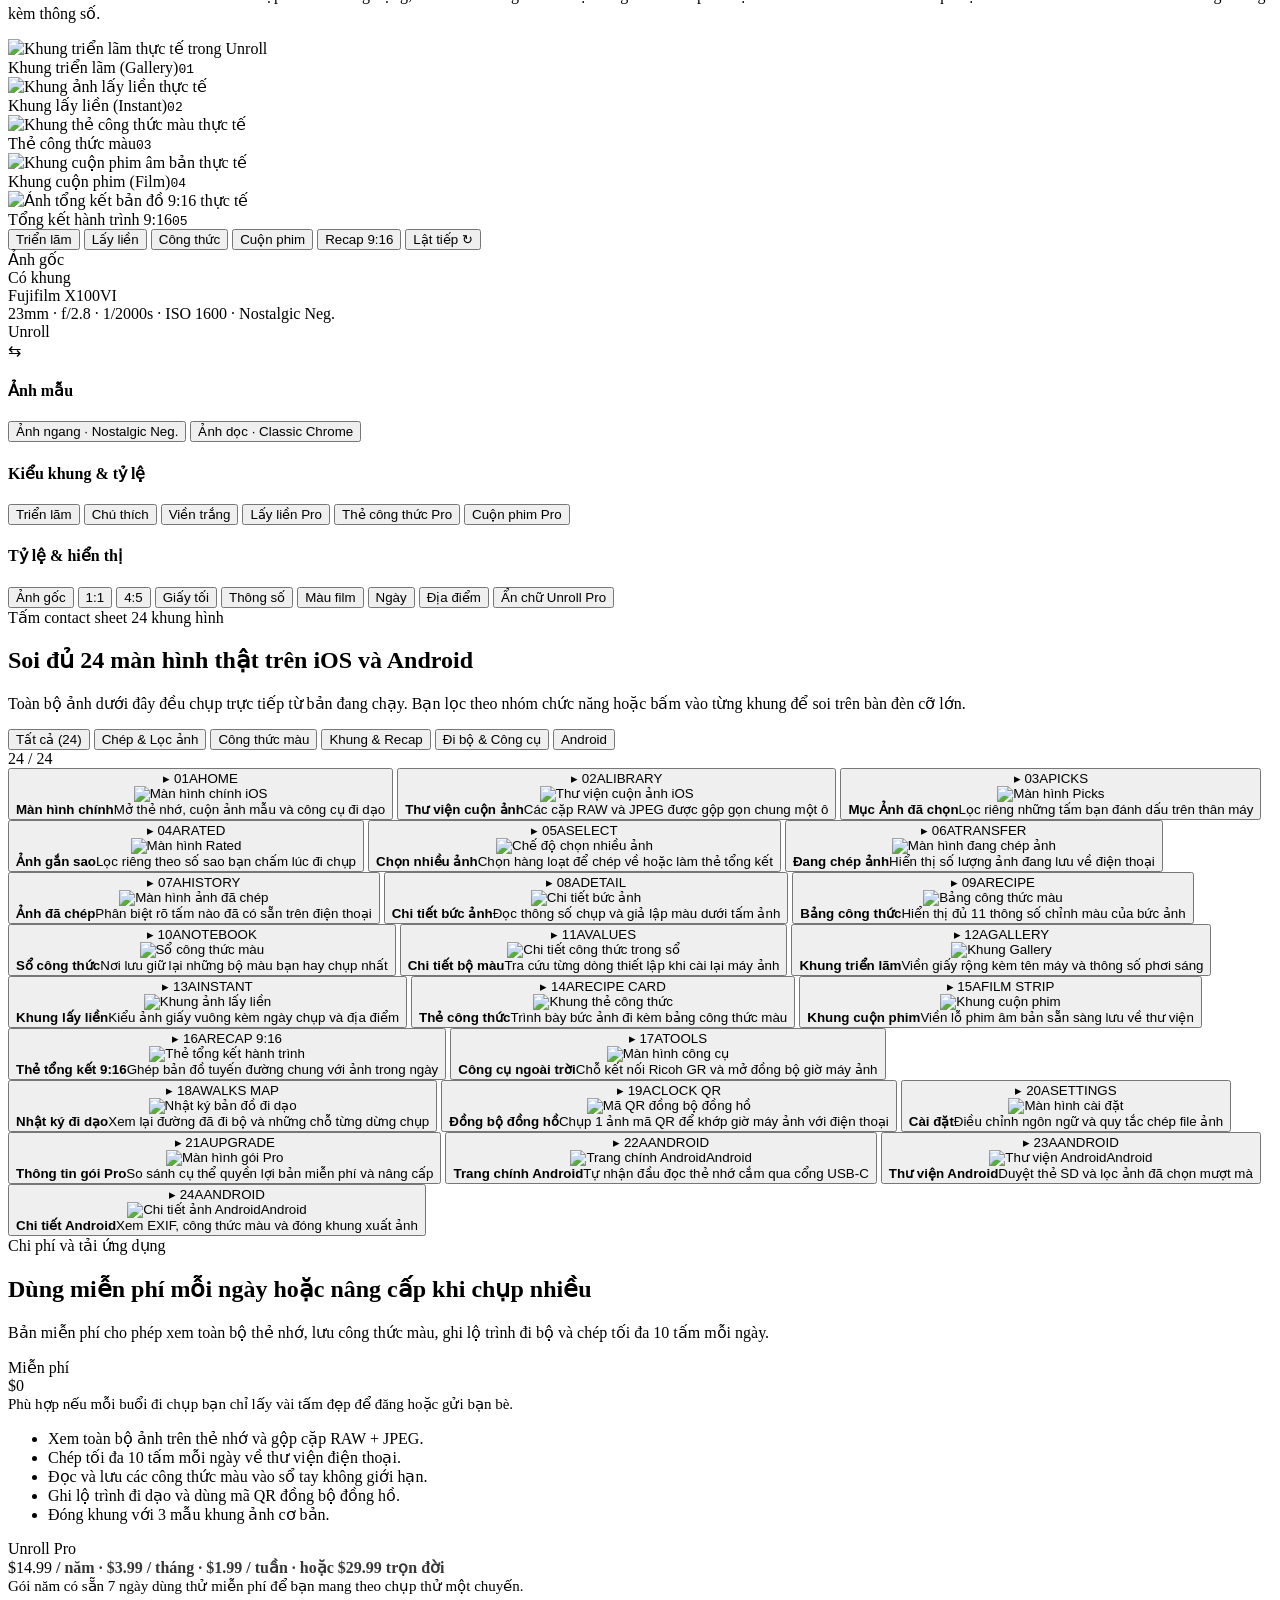
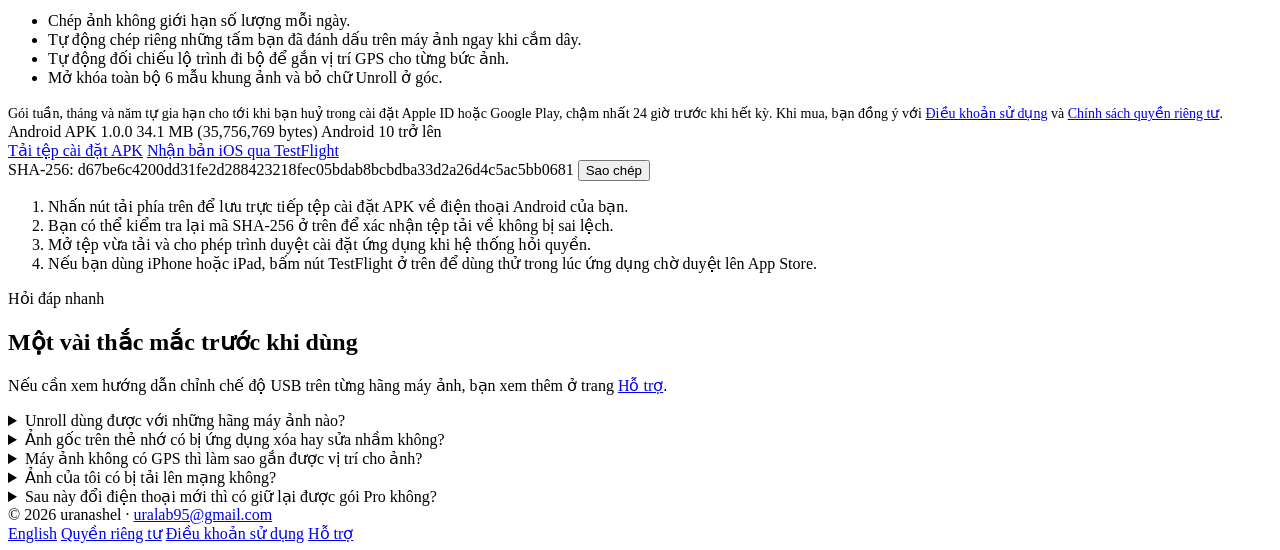
==== commit 06f8d324: "Landing: TestFlight button opens the public beta link Co-Authored-By: Claude Opus 5.5 <noreply@anthr" ====
--- a/site/index.html
+++ b/site/index.html
@@ -507,7 +507,7 @@
         </div>
         <div class="hero-cta" style="justify-content:flex-start;margin:0">
           <a class="btn btn-primary" href="/download/Unroll-1.0.0-android-preview.apk" download>Tải tệp cài đặt APK</a>
-          <a class="btn btn-secondary" href="mailto:uralab95@gmail.com?subject=Unroll%20iOS%20TestFlight">Nhận bản iOS qua TestFlight</a>
+          <a class="btn btn-secondary" href="https://testflight.apple.com/join/JpTDHmkh">Nhận bản iOS qua TestFlight</a>
         </div>
         <div class="sha-box">
           <span id="apk-sha">SHA-256: d67be6c4200dd31fe2d288423218fec05bdab8bcbdba33d2a26d4c5ac5bb0681</span>
@@ -517,7 +517,7 @@
           <li>Nhấn nút tải phía trên để lưu trực tiếp tệp cài đặt APK về điện thoại Android của bạn.</li>
           <li>Bạn có thể kiểm tra lại mã SHA-256 ở trên để xác nhận tệp tải về không bị sai lệch.</li>
           <li>Mở tệp vừa tải và cho phép trình duyệt cài đặt ứng dụng khi hệ thống hỏi quyền.</li>
-          <li>Nếu bạn dùng iPhone hoặc iPad, hãy gửi email tới uralab95@gmail.com để nhận lời mời dùng thử qua TestFlight trong lúc ứng dụng chờ duyệt lên App Store.</li>
+          <li>Nếu bạn dùng iPhone hoặc iPad, bấm nút TestFlight ở trên để dùng thử trong lúc ứng dụng chờ duyệt lên App Store.</li>
         </ol>
       </div>
     </section>
